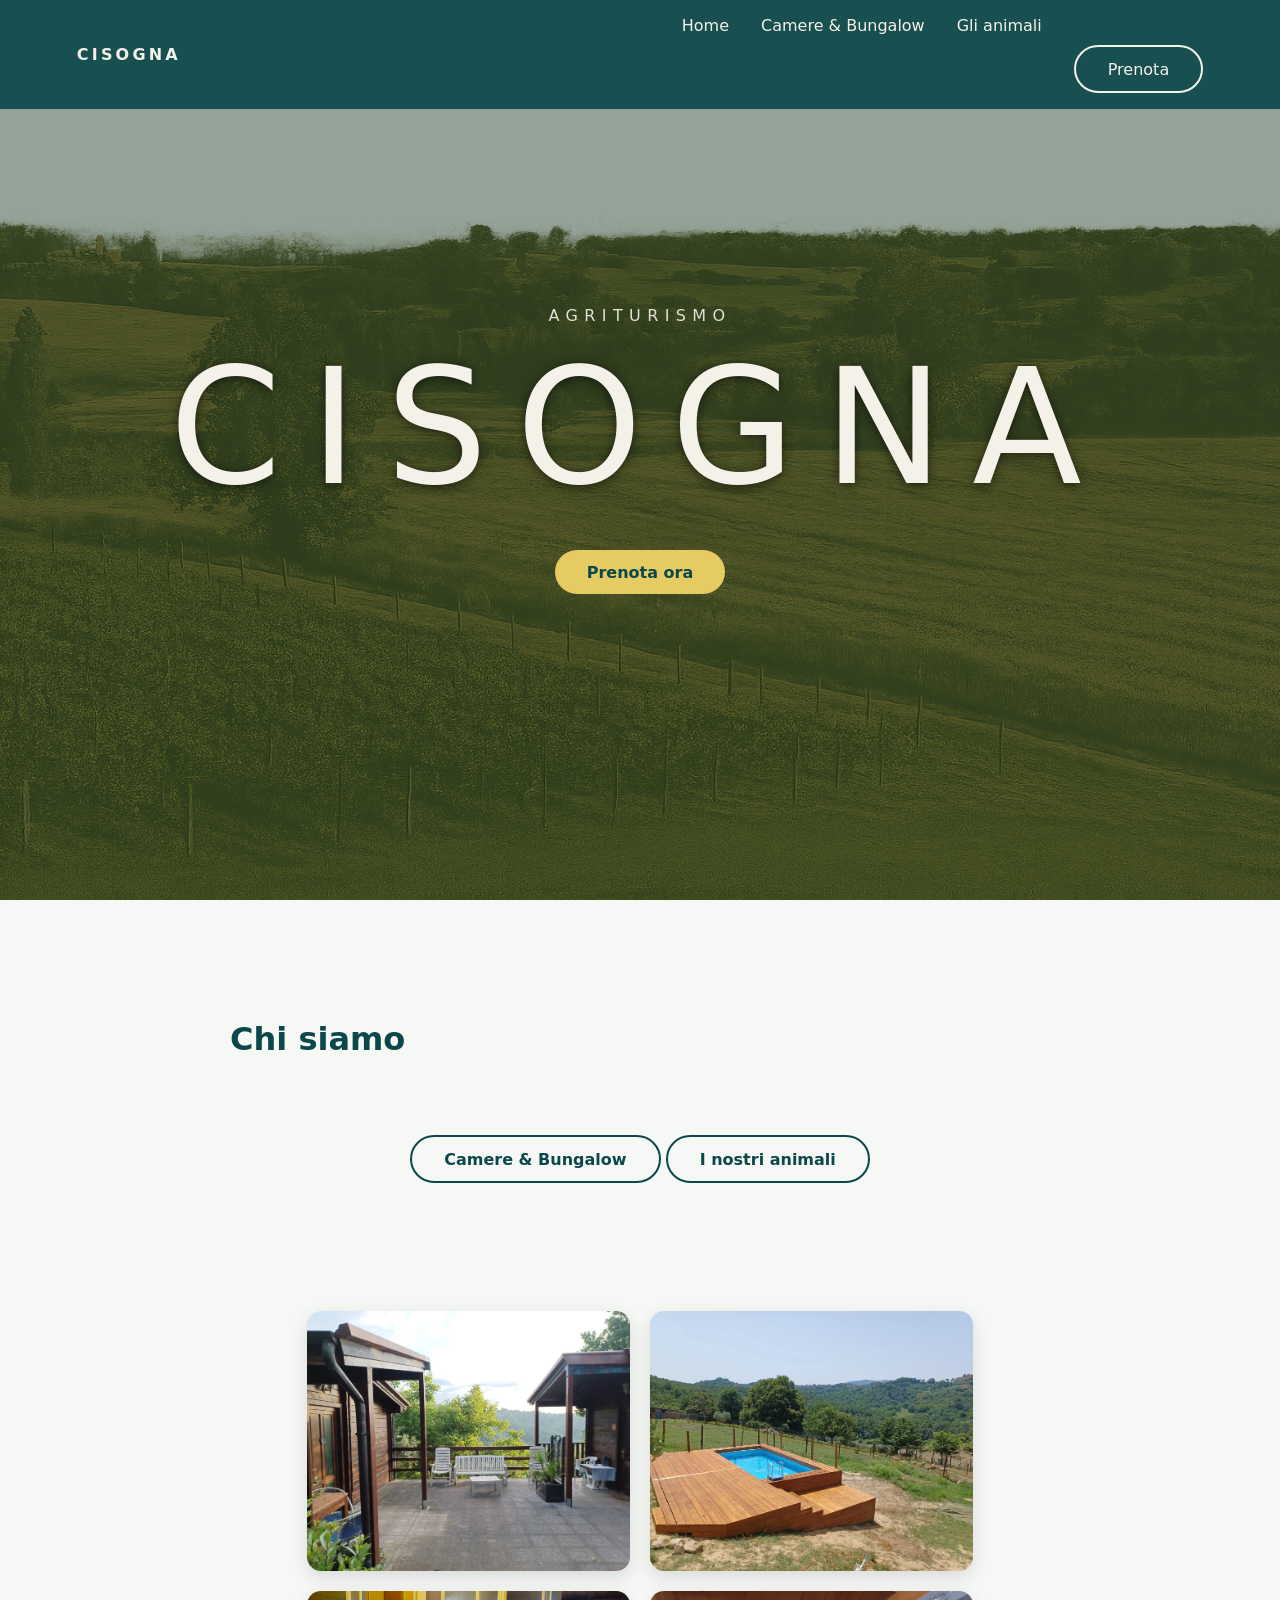
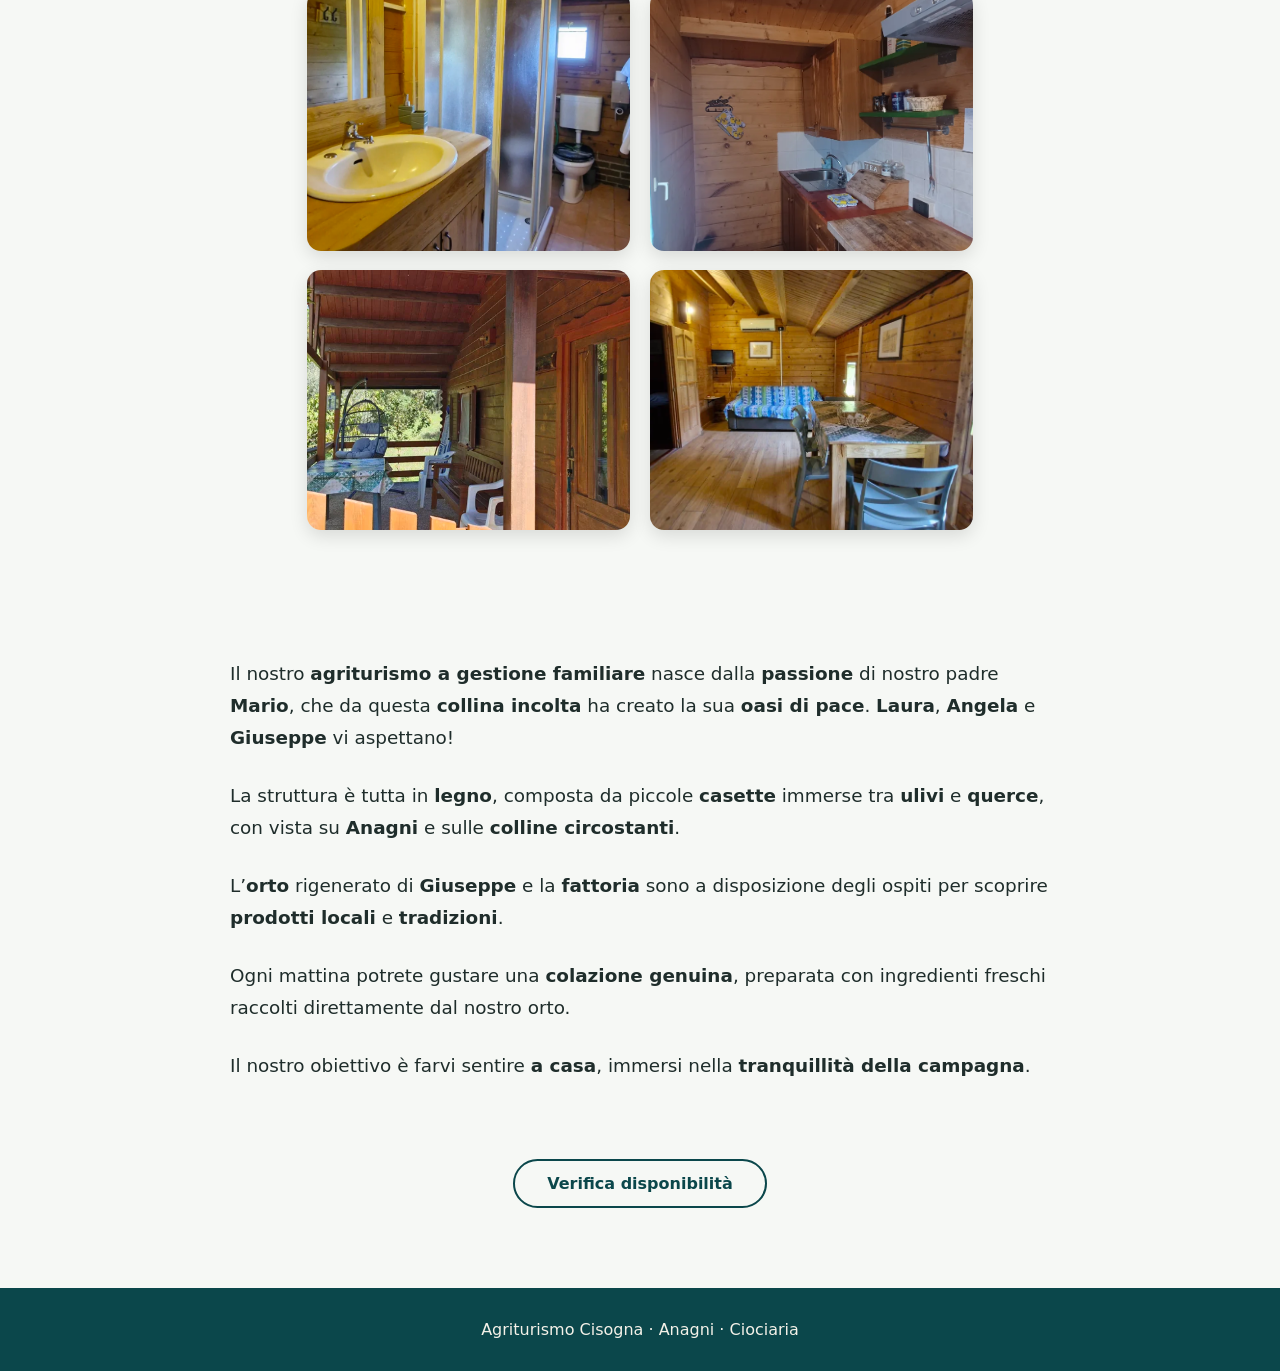
==== index.html @ da0d3170 "add new section camere" ====
<!DOCTYPE html>
<html lang="it">

<head>
  <meta charset="UTF-8" />
  <meta name="viewport" content="width=device-width, initial-scale=1" />
  <title>Agriturismo Cisogna</title>

  <link rel="stylesheet" href="./css/main.css" />
</head>

<body>
  <!--MENU-->
  <header class="site-header">
    <div class="nav-brand">CISOGNA</div>

    <button class="hamburger" aria-label="Menu">
      <span></span>
      <span></span>
      <span></span>
    </button>

    <nav class="nav-menu">
      <a href="index.html">Home</a>
      <a href="camere.html">Camere & Bungalow</a>
      <a href="animali.html">Gli animali</a>
      <a
        href="https://direct-book.com/properties/agriturismocisognadirect"
        target="_blank"
        class="cta cta-outline"
      >
        Prenota
      </a>
    </nav>
  </header>

  <!-- HERO con IMMAGINE -->
  <section class="hero">
    <div class="brand">
      <span class="subtitle">Agriturismo</span>
      <h1>CISOGNA</h1>

      <!-- CTA prenotazioni -->
      <a href="https://direct-book.com/properties/agriturismocisognadirect" target="_blank" class="cta">
        Prenota ora
      </a>
    </div>
  </section>

  <!-- CONTENUTO -->
  <main class="content">
    <section class="text-block">
      <h2>Chi siamo</h2>

      <div class="cta-block">
        <a href="camere.html" class="cta cta-outline">
          Camere & Bungalow
        </a>
        <a href="animali.html" class="cta cta-outline">
          I nostri animali
        </a>
      </div>


      <section class="gallery">
        <div class="gallery-grid">
          <img src="assets\images\struttura.webp" alt="Agriturismo Cisogna - Struttura">
          <img src="assets\images\piscina.webp" alt="Agriturismo Cisogna - Piscina">
          <img src="assets\images\bagno.webp" alt="Agriturismo Cisogna - Bagno">
          <img src="assets\images\cucina.webp" alt="Agriturismo Cisogna - Cucina">
          <img src="assets\images\bungalow_1.webp" alt="Agriturismo Cisogna - Camere">
          <img src="assets\images\bungalow_2.webp" alt="Agriturismo Cisogna - Camere">
        </div>
      </section>


      <p>
        Il nostro <strong>agriturismo a gestione familiare</strong> nasce dalla
        <strong>passione</strong> di nostro padre <strong>Mario</strong>, che da questa
        <strong>collina incolta</strong> ha creato la sua <strong>oasi di pace</strong>.
        <strong>Laura</strong>, <strong>Angela</strong> e <strong>Giuseppe</strong> vi aspettano!
      </p>

      <p>
        La struttura è tutta in <strong>legno</strong>, composta da piccole
        <strong>casette</strong> immerse tra <strong>ulivi</strong> e <strong>querce</strong>,
        con vista su <strong>Anagni</strong> e sulle <strong>colline circostanti</strong>.
      </p>

      <p>
        L’<strong>orto</strong> rigenerato di <strong>Giuseppe</strong> e la
        <strong>fattoria</strong> sono a disposizione degli ospiti per scoprire
        <strong>prodotti locali</strong> e <strong>tradizioni</strong>.
      </p>

      <p>
        Ogni mattina potrete gustare una <strong>colazione genuina</strong>,
        preparata con ingredienti freschi raccolti direttamente dal nostro orto.
      </p>

      <p>
        Il nostro obiettivo è farvi sentire <strong>a casa</strong>, immersi nella
        <strong>tranquillità della campagna</strong>.
      </p>

      <!-- CTA secondaria -->
      <div class="cta-block">
        <a href="https://direct-book.com/properties/agriturismocisognadirect" target="_blank" class="cta cta-outline">
          Verifica disponibilità
        </a>
      </div>
    </section>
  </main>

  <footer class="footer">
    <p>Agriturismo Cisogna · Anagni · Ciociaria</p>
  </footer>

  
<script>
  const hamburger = document.querySelector('.hamburger');
  const navMenu = document.querySelector('.nav-menu');

  hamburger.addEventListener('click', () => {
    navMenu.classList.toggle('open');
  });
</script>


</body>

</html>
---- css/main.css ----
/* RESET */
* {
  margin: 0;
  padding: 0;
  box-sizing: border-box;
}

html, body {
  font-family: system-ui, -apple-system, "Segoe UI", sans-serif;
  color: #1f2d2b;
}


.gallery {
  margin: 4rem 0;
}

/* Menu */
.site-header {
  position: fixed;
  top: 0;
  width: 100%;
  padding: 1rem 6vw;
  background: rgba(11, 71, 75, 0.9);
  display: flex;
  justify-content: space-between;
  align-items: center;
  z-index: 1000;
}

.site-header .cta {
  position: relative;
  z-index: 1;
  border-color: #f4f1e8;
  color: #f4f1e8;
}

.site-header .cta-outline:hover {
  background: #f4f1e8;
  color: #0b474b;
}

.nav-brand {
  color: #f4f1e8;
  font-weight: 600;
  letter-spacing: 0.2em;
}

.nav-menu {
  display: flex;
  gap: 2rem;
}

.nav-menu a {
  color: #f4f1e8;
  text-decoration: none;
  font-weight: 500;
}

.hamburger {
  display: none;
  flex-direction: column;
  gap: 5px;
  background: none;
  border: none;
  cursor: pointer;
}

.hamburger span {
  width: 26px;
  height: 3px;
  background: #f4f1e8;
}

@media (max-width: 768px) {
  .hamburger {
    display: flex;
  }

  .nav-menu {
    position: absolute;
    top: 100%;
    right: 0;
    background: #0b474b;
    flex-direction: column;
    width: 100%;
    display: none;
    padding: 1.5rem;
  }

  .nav-menu.open {
    display: flex;
  }
}

/* =========================
   HERO = UNICO BACKGROUND
   ========================= */
.hero {
  height: 100vh;
  width: 100%;

  background-image:
    linear-gradient(
      rgba(20, 50, 30, 0.45),
      rgba(20, 50, 30, 0.45)
    ),
    url("../assets/images/bg.png");

  background-size: cover;
  background-position: center;
  background-repeat: no-repeat;

  display: flex;
  align-items: center;
  justify-content: center;
}

/* BRAND */
.brand {
  text-align: center;
  color: #f4f1e8;
}

.brand .subtitle {
  font-size: 1rem;
  letter-spacing: 0.4em;
  text-transform: uppercase;
  opacity: 0.9;
}

/* =========================
   CONTENUTO (NO BG IMAGE)
   ========================= */
.content {
  background-color: #f6f8f5;
  padding: 120px 6vw 5rem; /
}

/* TESTI */
.text-block {
  max-width: 820px;
  margin: auto;
}

.text-block h2 {
  font-size: 2rem;
  margin-bottom: 2rem;
  color: #0b474b;
}

.text-block p {
  margin-bottom: 1.3rem;
  line-height: 1.65;
}

/* FOOTER */
.footer {
  padding: 2rem;
  text-align: center;
  background: #0b474b;
  color: #f4f1e8;
}

/* HERO HEADER */
.brand h1 {
  margin-top: 0.6rem;
  font-size: clamp(4.5rem, 14vw, 10rem); /* ⬅️ un filo più grande */
  letter-spacing: 0.18em;
  font-weight: 500;
  text-shadow: 0 2px 12px rgba(0,0,0,0.6);
}

/* CTA */
.cta {
  display: inline-block;
  margin-top: 1.8rem;
  padding: 0.8rem 2rem;
  border-radius: 30px;
  background: #e6cb62;
  color: #0b474b;
  text-decoration: none;
  font-weight: 600;
  font-size: 1rem;
  transition: transform 0.3s ease, background 0.3s ease;
}

.cta:hover {
  background: #d7bd55;
  transform: translateY(-2px);
}

/* CTA secondaria */
.cta-outline {
  background: transparent;
  border: 2px solid #0b474b;
  color: #0b474b;
}

.cta-outline:hover {
  background: #0b474b;
  color: #f4f1e8;
}

/* TESTI */
.text-block p {
  font-size: 1.15rem;        /* ⬅️ corpo più grande */
  margin-bottom: 1.6rem;
  line-height: 1.75;
}

/* CTA block sotto testo */
.cta-block {
  margin-top: 3rem;
  text-align: center;
}

/* =========================
   GALLERY
   ========================= */

.gallery {
  padding: 4rem 6vw;
  background-color: #f6f8f5;
}

.gallery-grid {
  max-width: 1200px;
  margin: auto;

  display: grid;
  grid-template-columns: repeat(auto-fit, minmax(240px, 1fr));
  gap: 1.2rem;
}

.gallery-grid img {
  width: 100%;
  height: 260px;
  object-fit: cover;

  border-radius: 14px;
  box-shadow: 0 6px 18px rgba(0,0,0,0.12);
  transition: transform 0.4s ease, box-shadow 0.4s ease;
}

.gallery-grid img:hover {
  transform: scale(1.03);
  box-shadow: 0 10px 26px rgba(0,0,0,0.18);
}
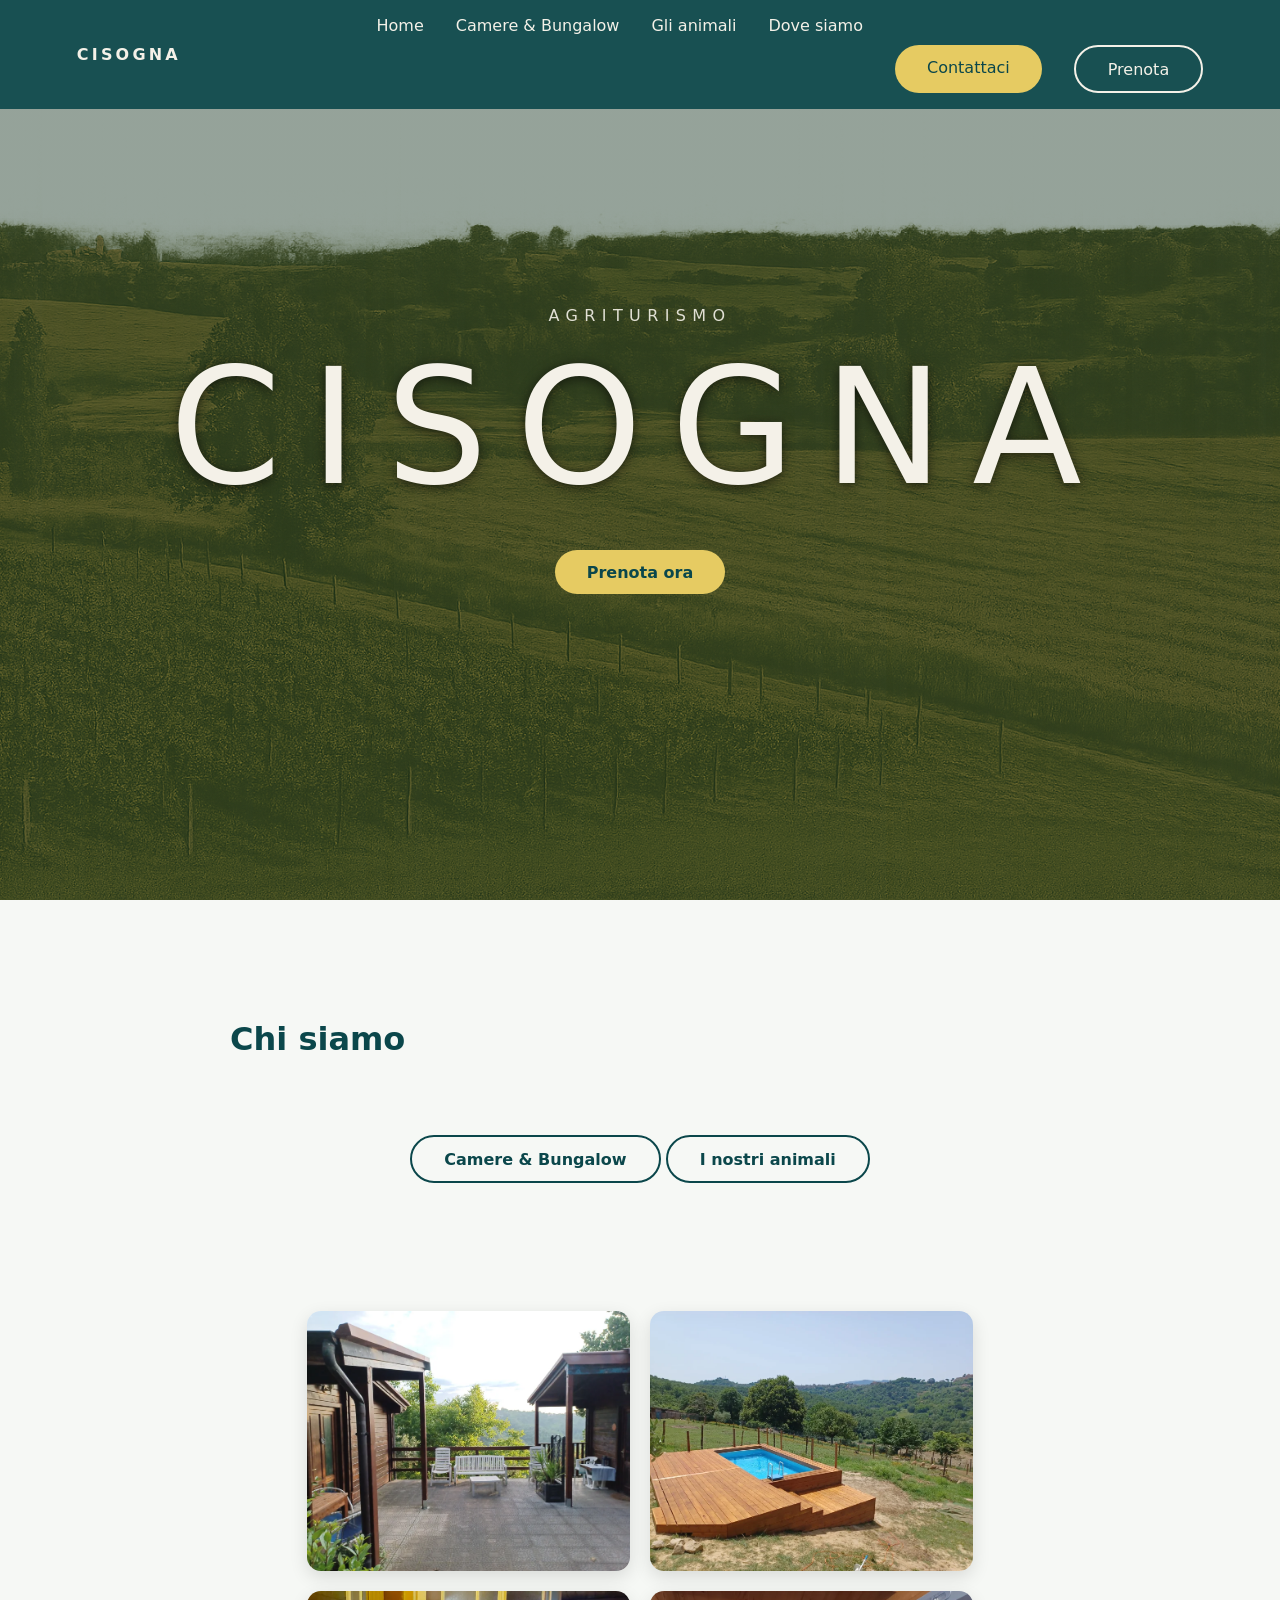
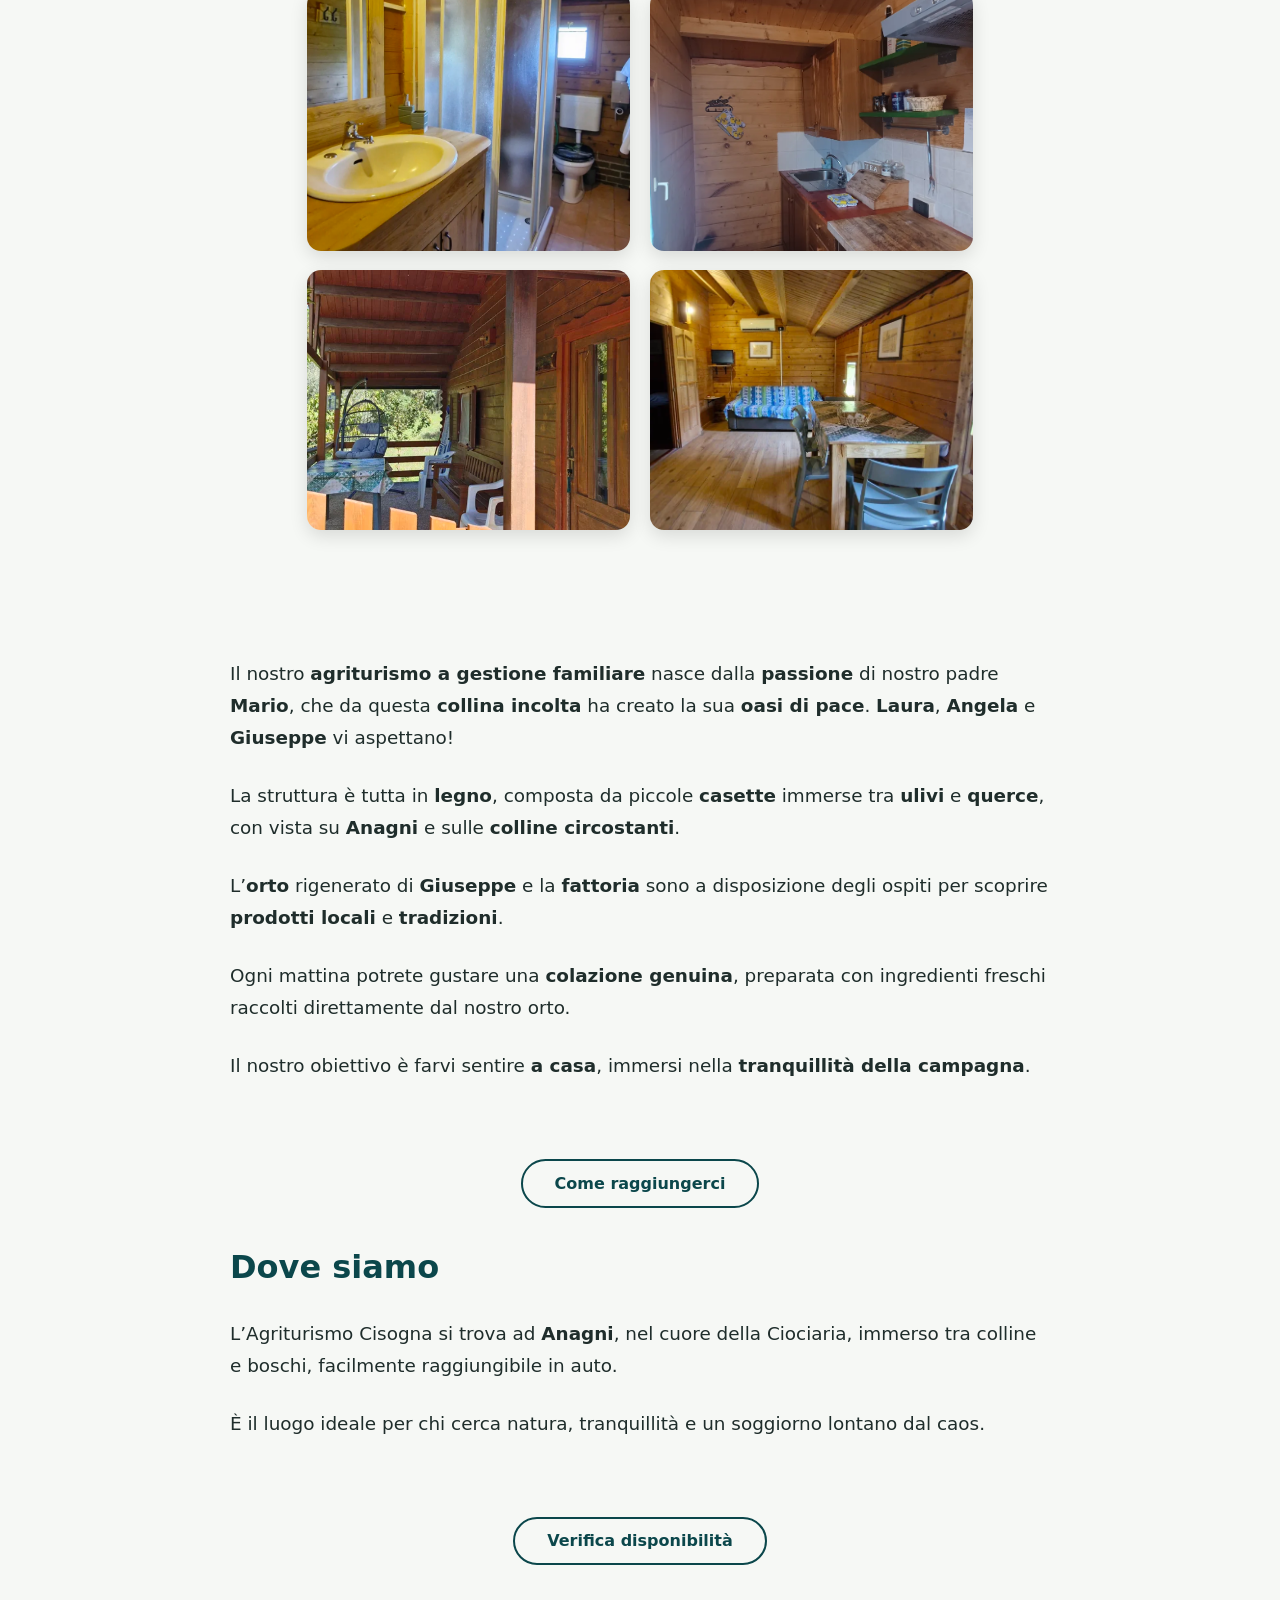
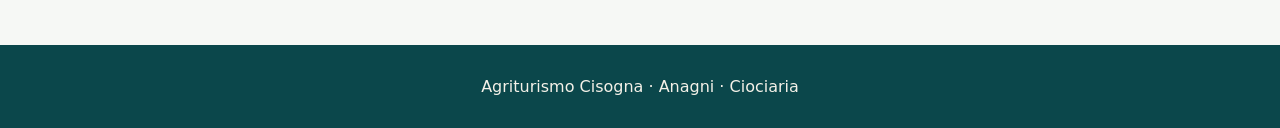
==== commit 3bf25ab2: "add new pages" ====
--- a/index.html
+++ b/index.html
@@ -24,11 +24,9 @@
       <a href="index.html">Home</a>
       <a href="camere.html">Camere & Bungalow</a>
       <a href="animali.html">Gli animali</a>
-      <a
-        href="https://direct-book.com/properties/agriturismocisognadirect"
-        target="_blank"
-        class="cta cta-outline"
-      >
+      <a href="dove-siamo.html">Dove siamo</a>
+      <a href="contatti.html" class="cta color-blue">Contattaci</a>
+      <a href="https://direct-book.com/properties/agriturismocisognadirect" target="_blank" class="cta cta-outline">
         Prenota
       </a>
     </nav>
@@ -103,28 +101,56 @@
         <strong>tranquillità della campagna</strong>.
       </p>
 
-      <!-- CTA secondaria -->
+      <div class="cta-block">
+          <a href="dove-siamo.html" class="cta cta-outline">Come raggiungerci</a>
+      </div>
+
+    </section>
+
+    <section class="text-block margin-40">
+
+      <div class="highlight-content">
+        <h2>Dove siamo</h2>
+
+        <p>
+          L’Agriturismo Cisogna si trova ad <strong>Anagni</strong>, nel cuore della
+          Ciociaria, immerso tra colline e boschi, facilmente raggiungibile in auto.
+        </p>
+
+        <p>
+          È il luogo ideale per chi cerca natura, tranquillità e un soggiorno
+          lontano dal caos.
+        </p>
+
+      </div>
+
+            <!-- CTA secondaria -->
       <div class="cta-block">
         <a href="https://direct-book.com/properties/agriturismocisognadirect" target="_blank" class="cta cta-outline">
           Verifica disponibilità
         </a>
       </div>
+
     </section>
+
   </main>
+
+
+
 
   <footer class="footer">
     <p>Agriturismo Cisogna · Anagni · Ciociaria</p>
   </footer>
 
-  
-<script>
-  const hamburger = document.querySelector('.hamburger');
-  const navMenu = document.querySelector('.nav-menu');
 
-  hamburger.addEventListener('click', () => {
-    navMenu.classList.toggle('open');
-  });
-</script>
+  <script>
+    const hamburger = document.querySelector('.hamburger');
+    const navMenu = document.querySelector('.nav-menu');
+
+    hamburger.addEventListener('click', () => {
+      navMenu.classList.toggle('open');
+    });
+  </script>
 
 
 </body>
--- a/css/main.css
+++ b/css/main.css
@@ -10,6 +10,13 @@
   color: #1f2d2b;
 }
 
+.margin-40 {
+  margin-top:40px !important;
+}
+
+.color-blue {  
+    color: #0b474b !important;
+}
 
 .gallery {
   margin: 4rem 0;
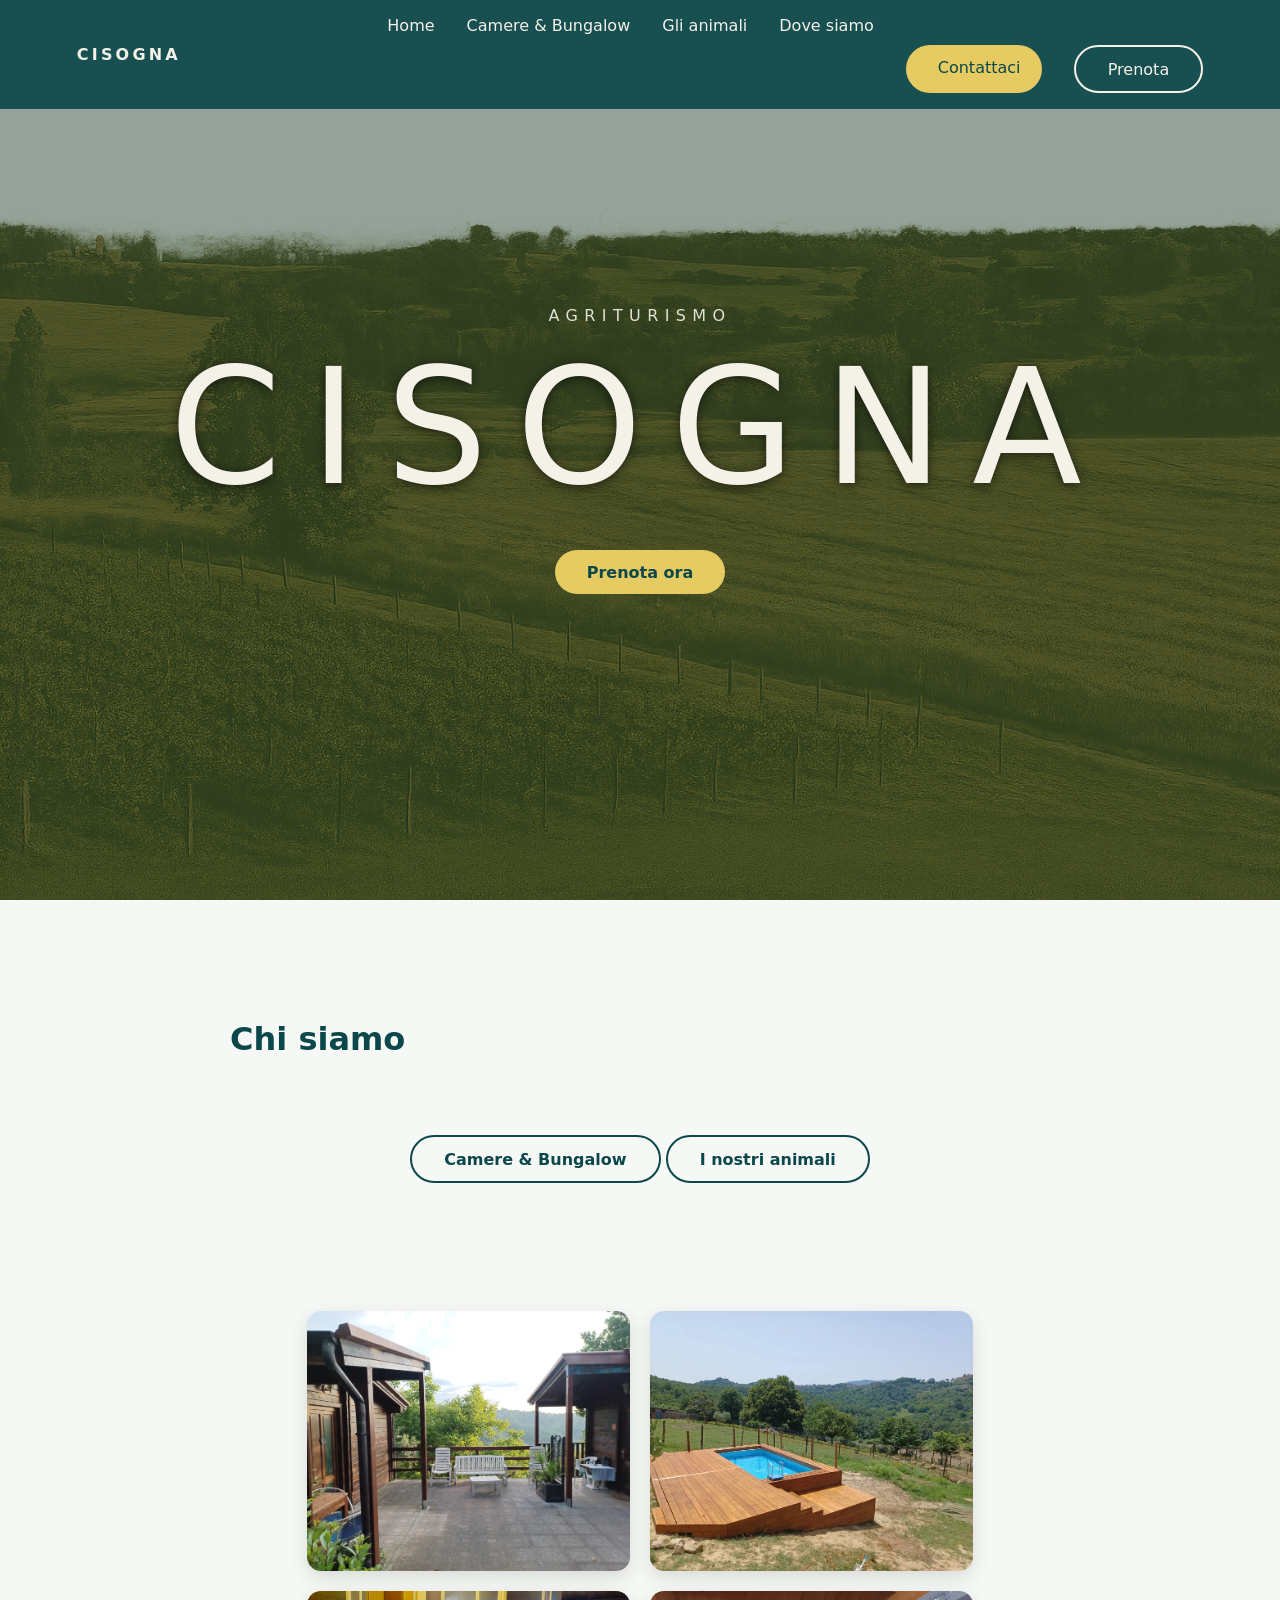
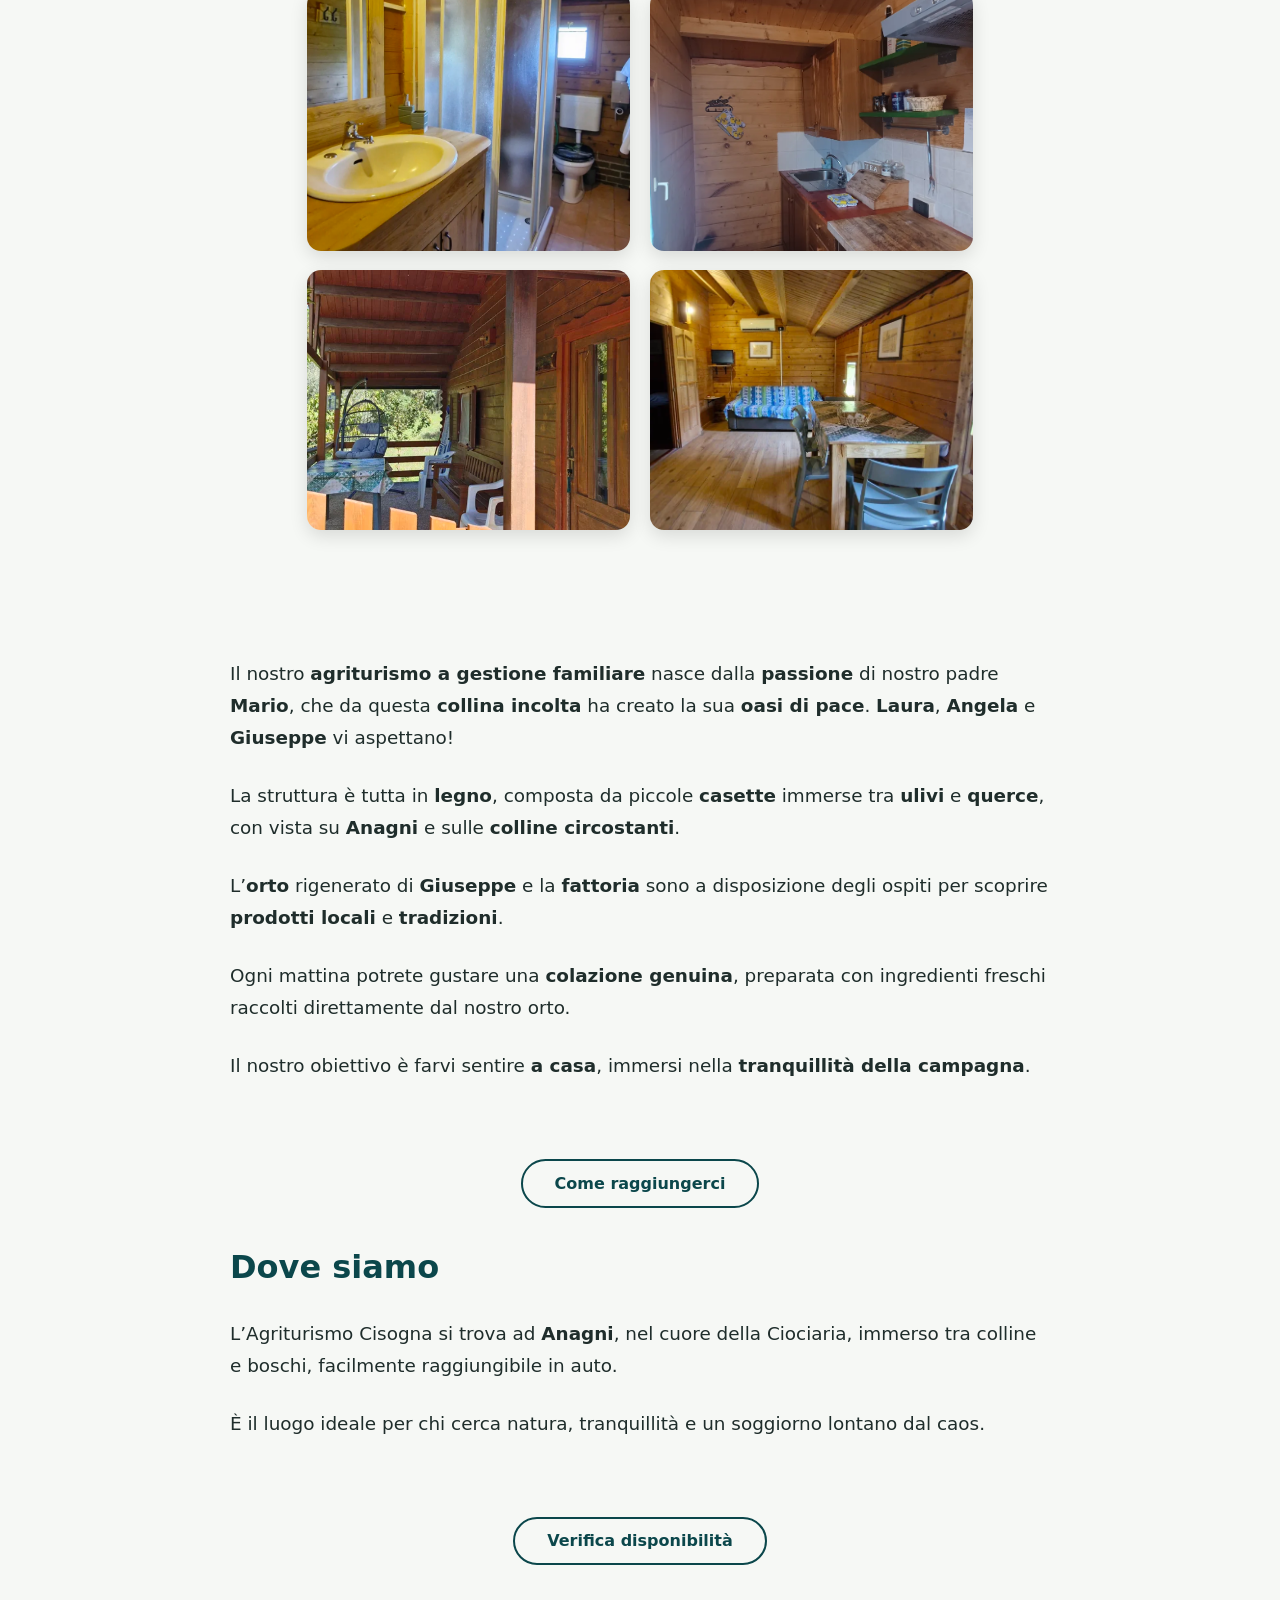
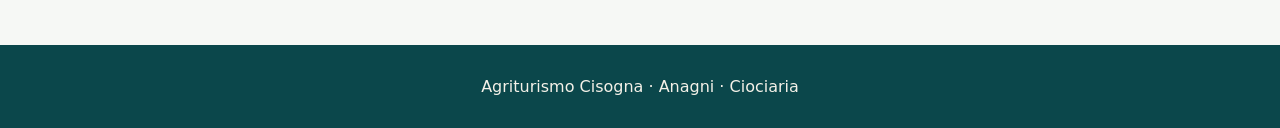
==== commit 8319c9bd: "fix cta mobile" ====
--- a/index.html
+++ b/index.html
@@ -25,7 +25,7 @@
       <a href="camere.html">Camere & Bungalow</a>
       <a href="animali.html">Gli animali</a>
       <a href="dove-siamo.html">Dove siamo</a>
-      <a href="contatti.html" class="cta color-blue">Contattaci</a>
+      <a href="contatti.html" class="cta max-width-cta color-blue">Contattaci</a>
       <a href="https://direct-book.com/properties/agriturismocisognadirect" target="_blank" class="cta cta-outline">
         Prenota
       </a>
--- a/css/main.css
+++ b/css/main.css
@@ -16,6 +16,10 @@
 
 .color-blue {  
     color: #0b474b !important;
+}
+
+.max-width-cta {
+  max-width: 136px;
 }
 
 .gallery {
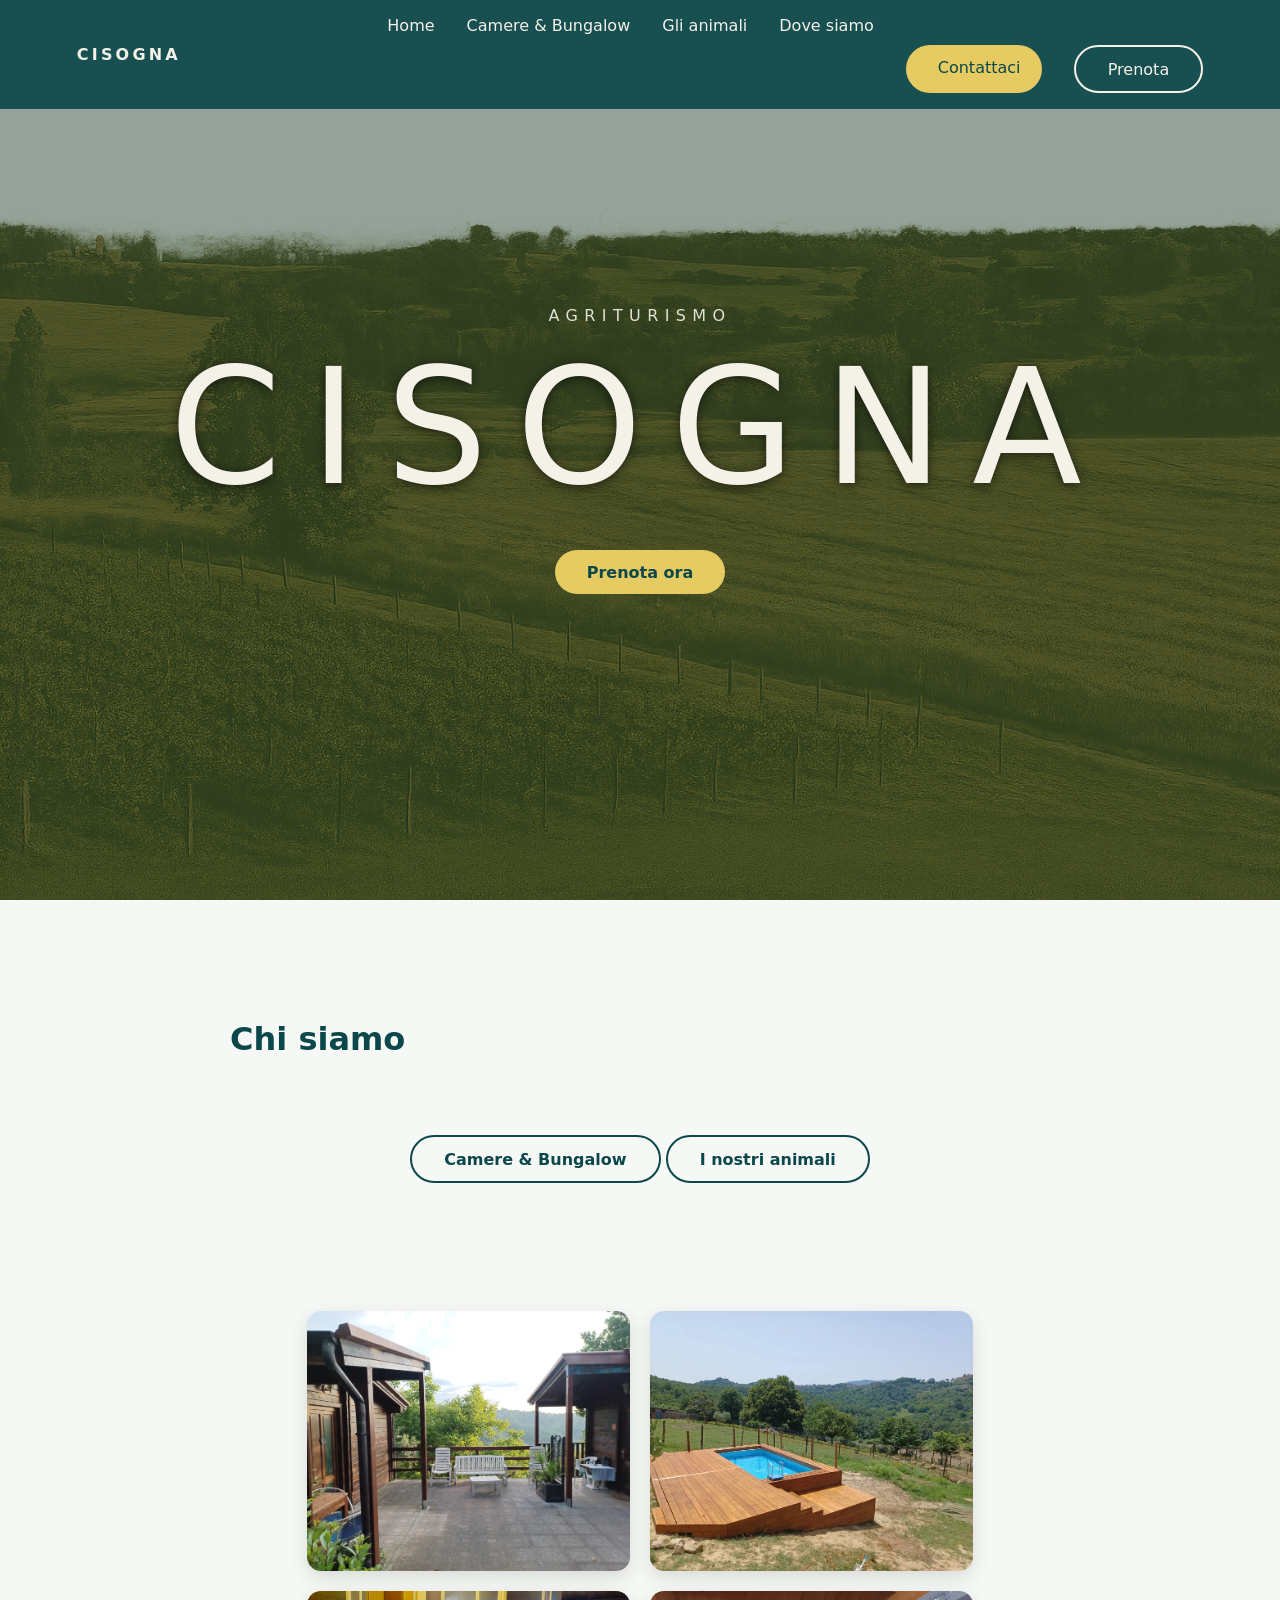
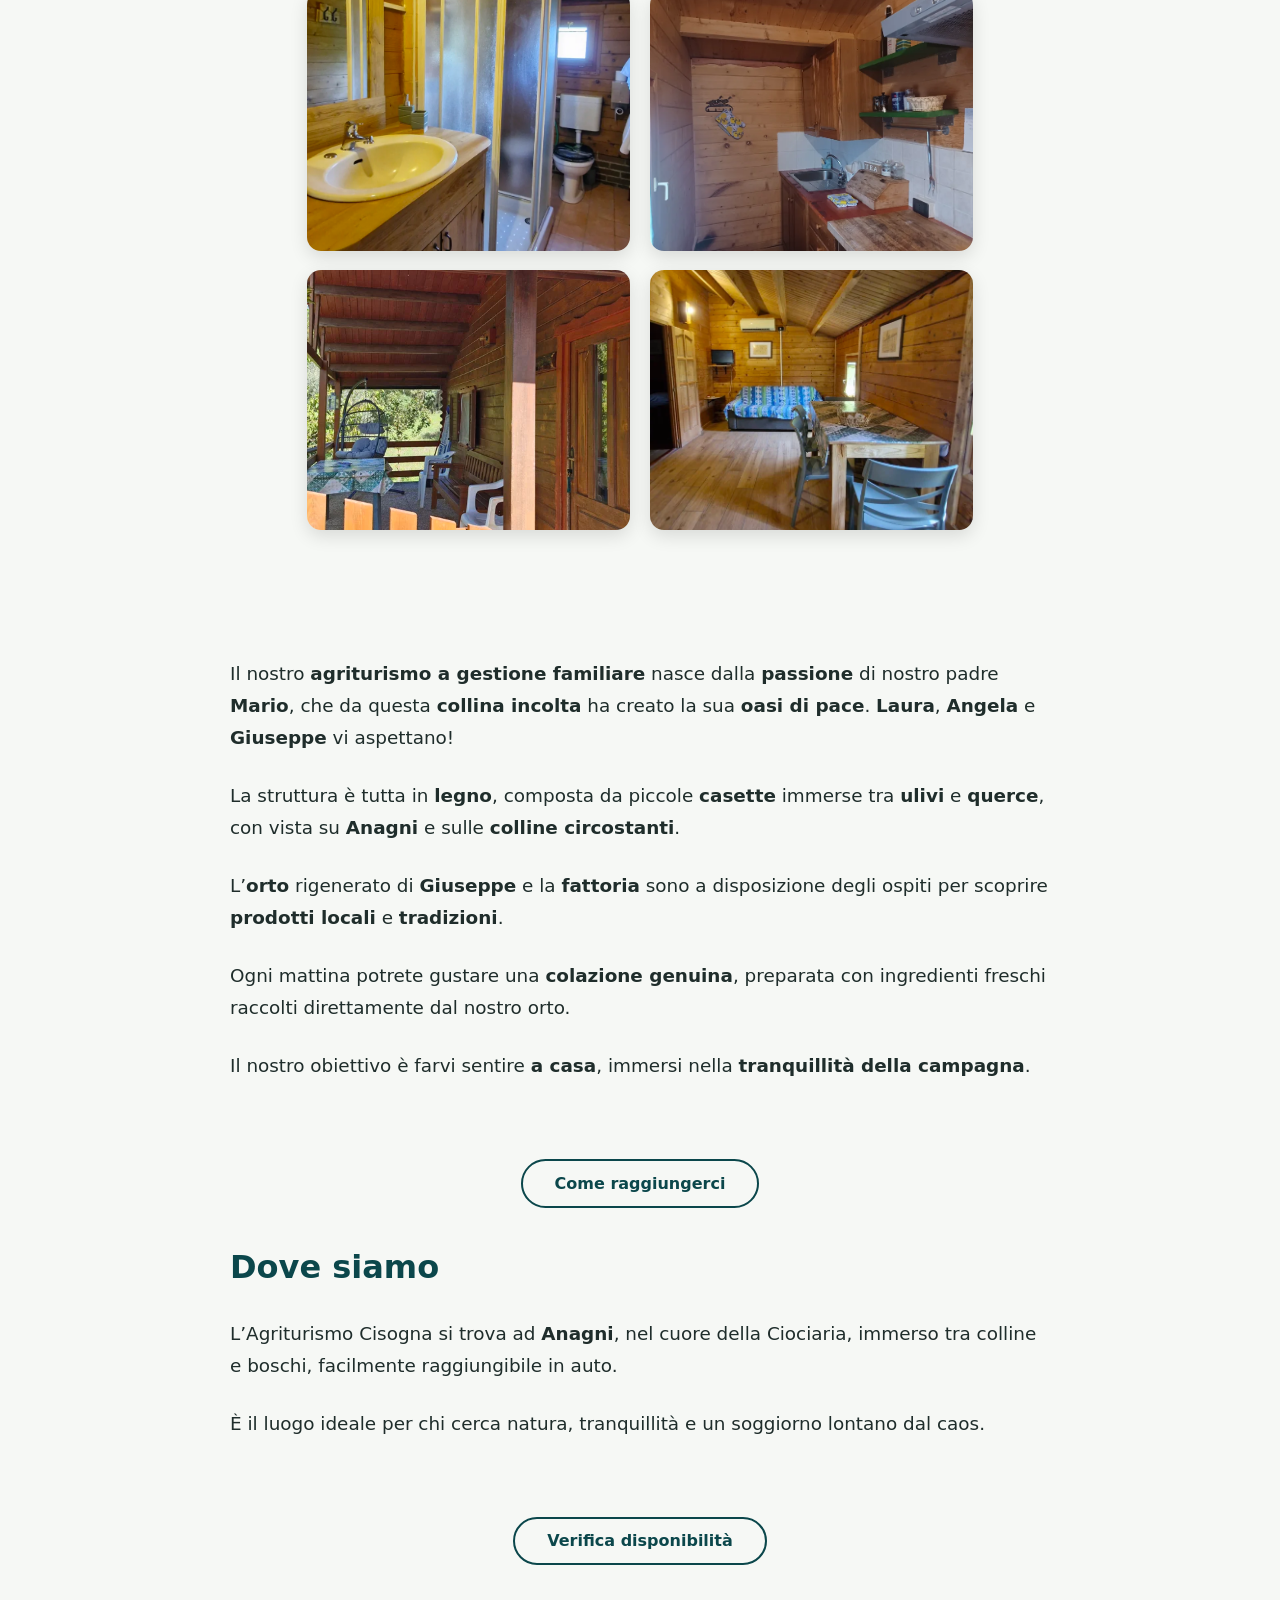
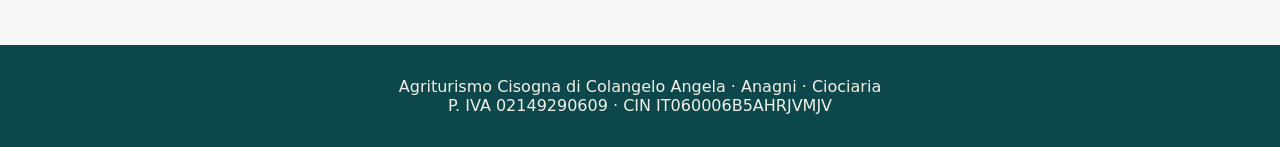
==== commit b06398c9: "update footer" ====
--- a/index.html
+++ b/index.html
@@ -135,13 +135,12 @@
 
   </main>
 
-
-
-
   <footer class="footer">
-    <p>Agriturismo Cisogna · Anagni · Ciociaria</p>
+    <p>
+      Agriturismo Cisogna di Colangelo Angela · Anagni · Ciociaria<br>
+      P. IVA 02149290609 · CIN IT060006B5AHRJVMJV
+    </p>
   </footer>
-
 
   <script>
     const hamburger = document.querySelector('.hamburger');
@@ -152,7 +151,6 @@
     });
   </script>
 
-
 </body>
 
 </html>
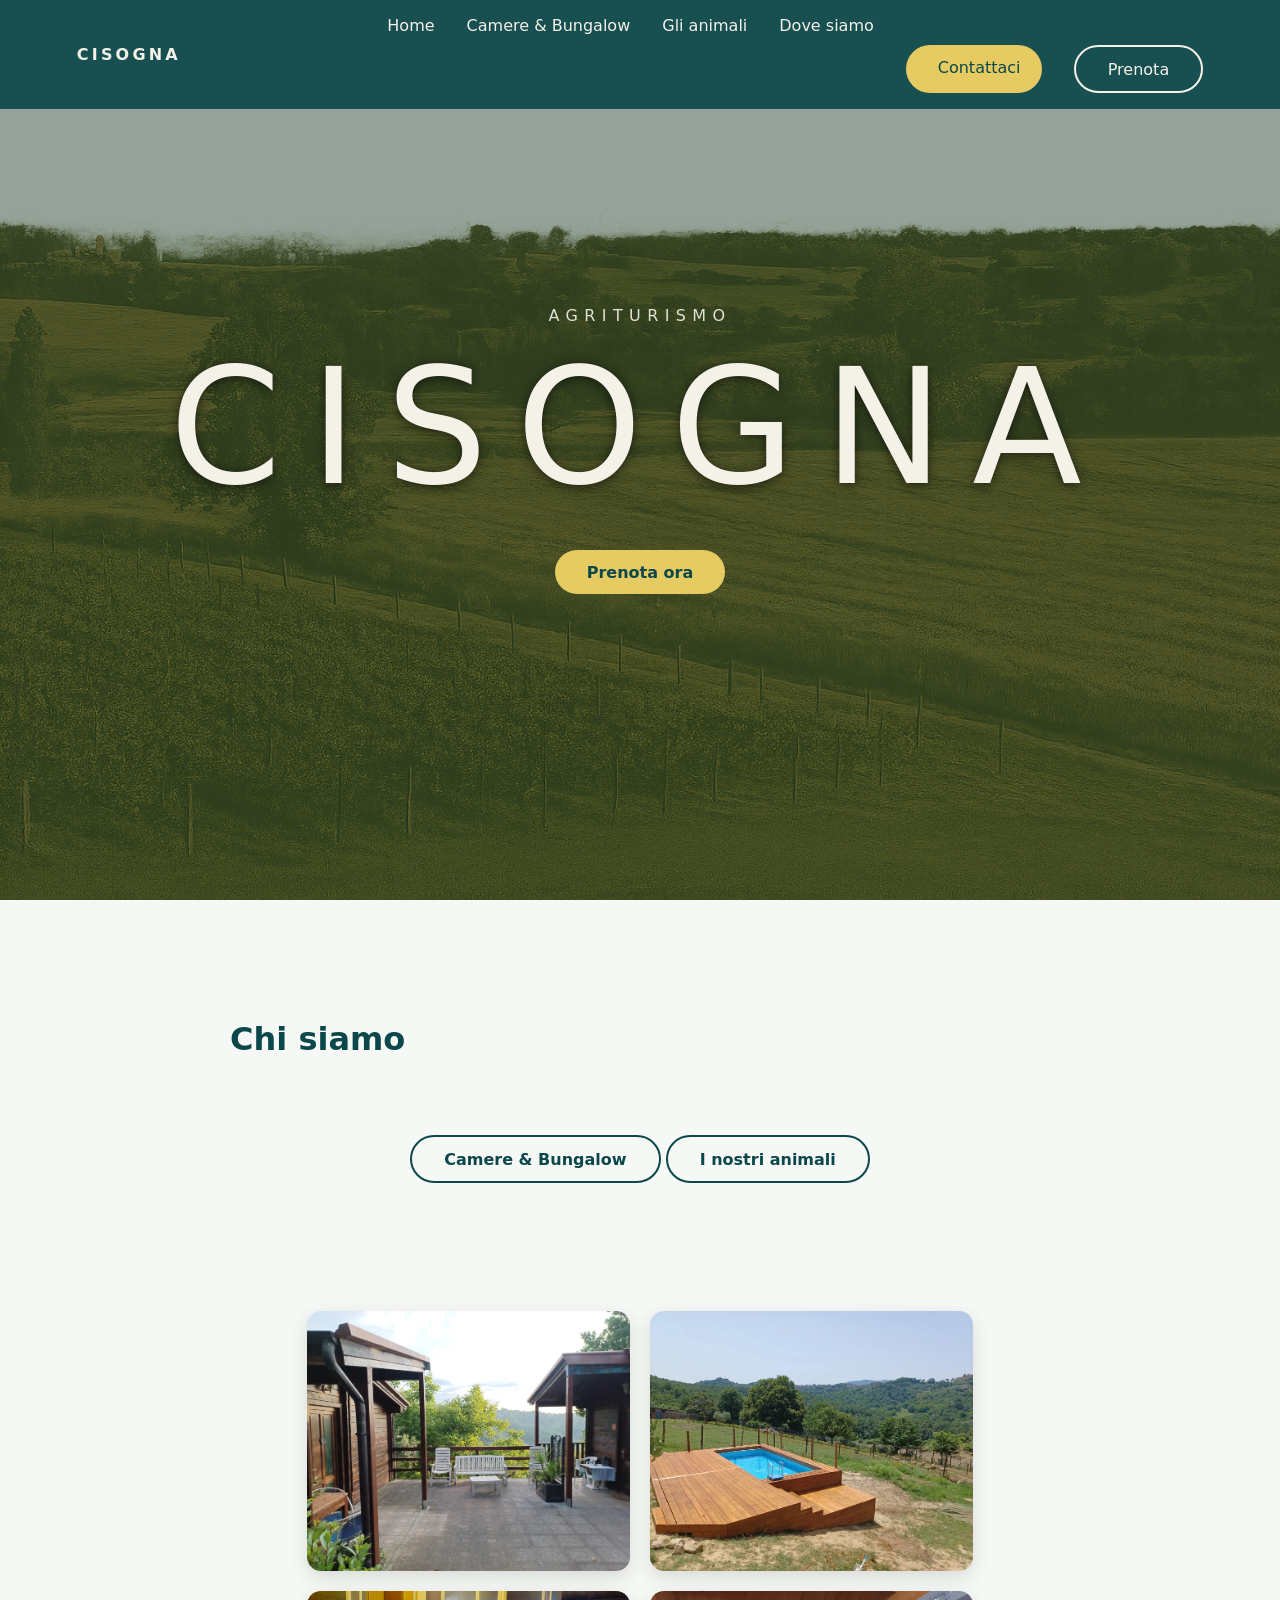
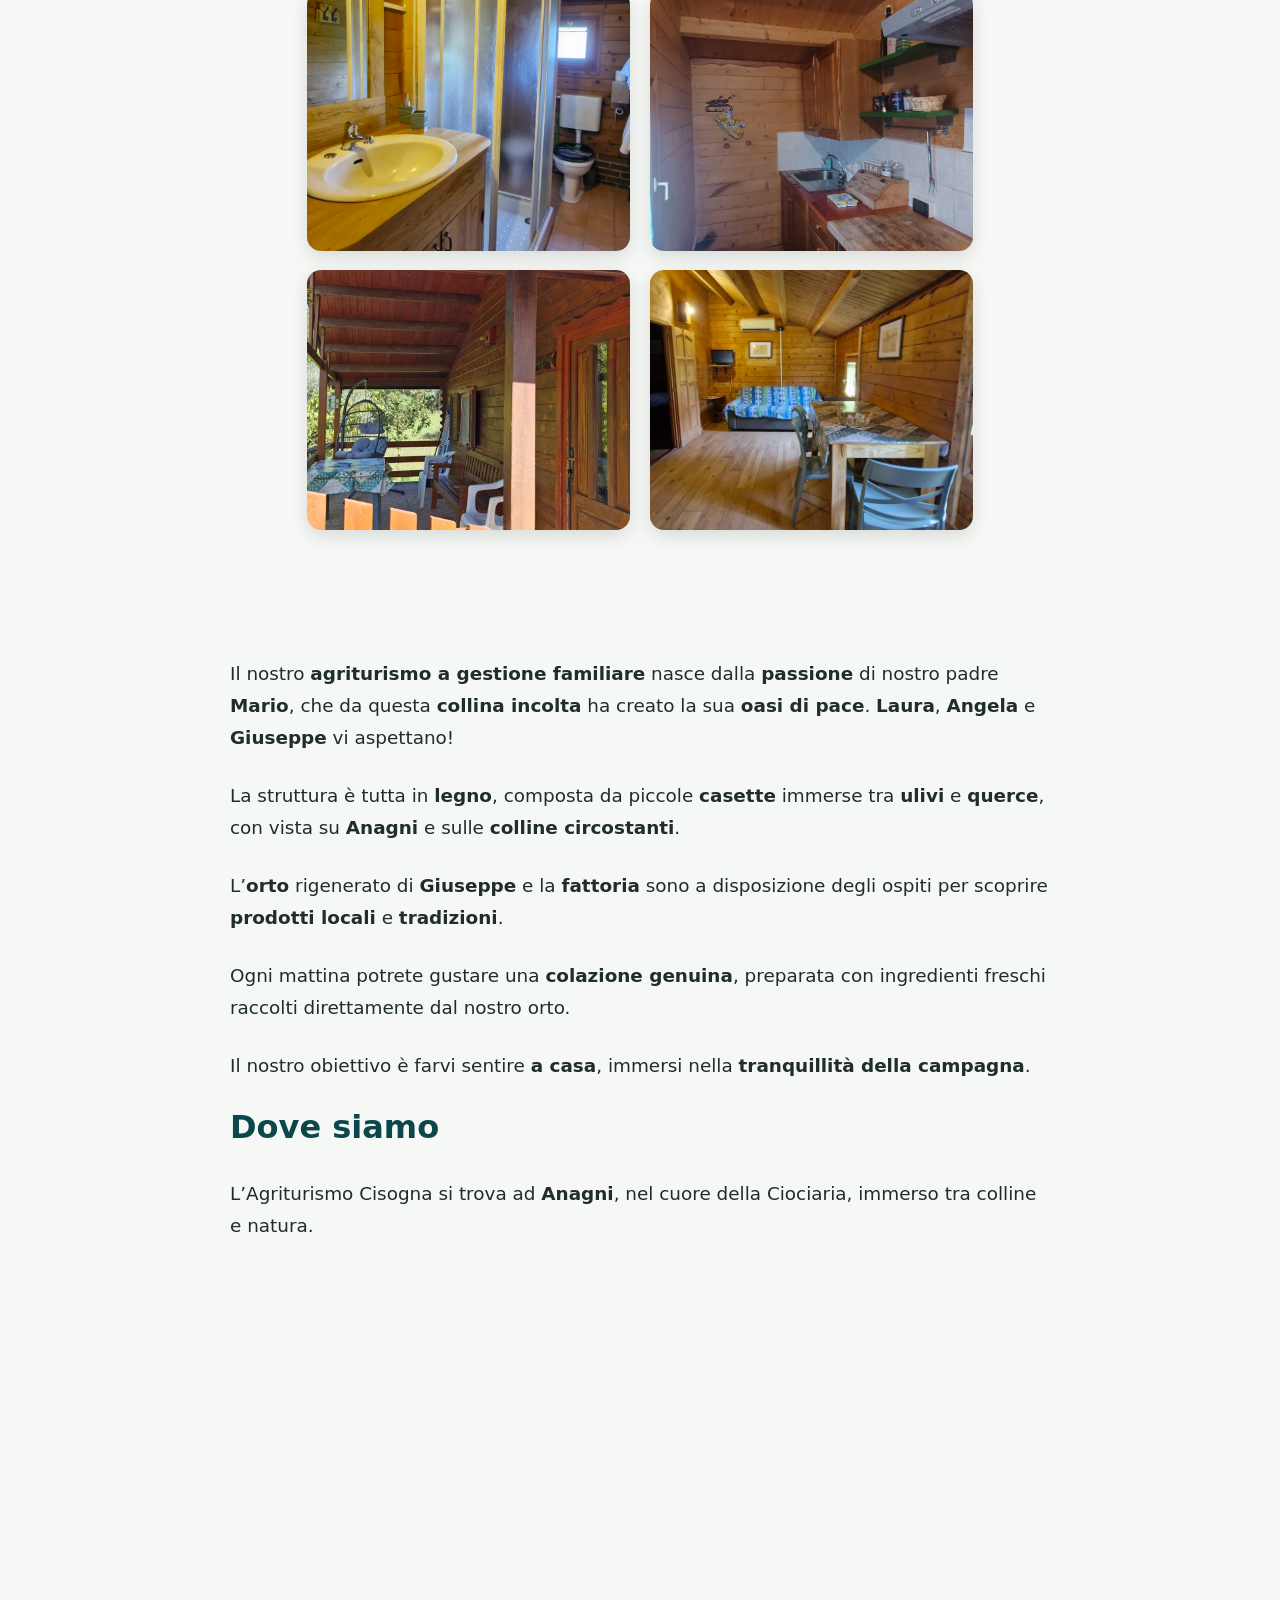
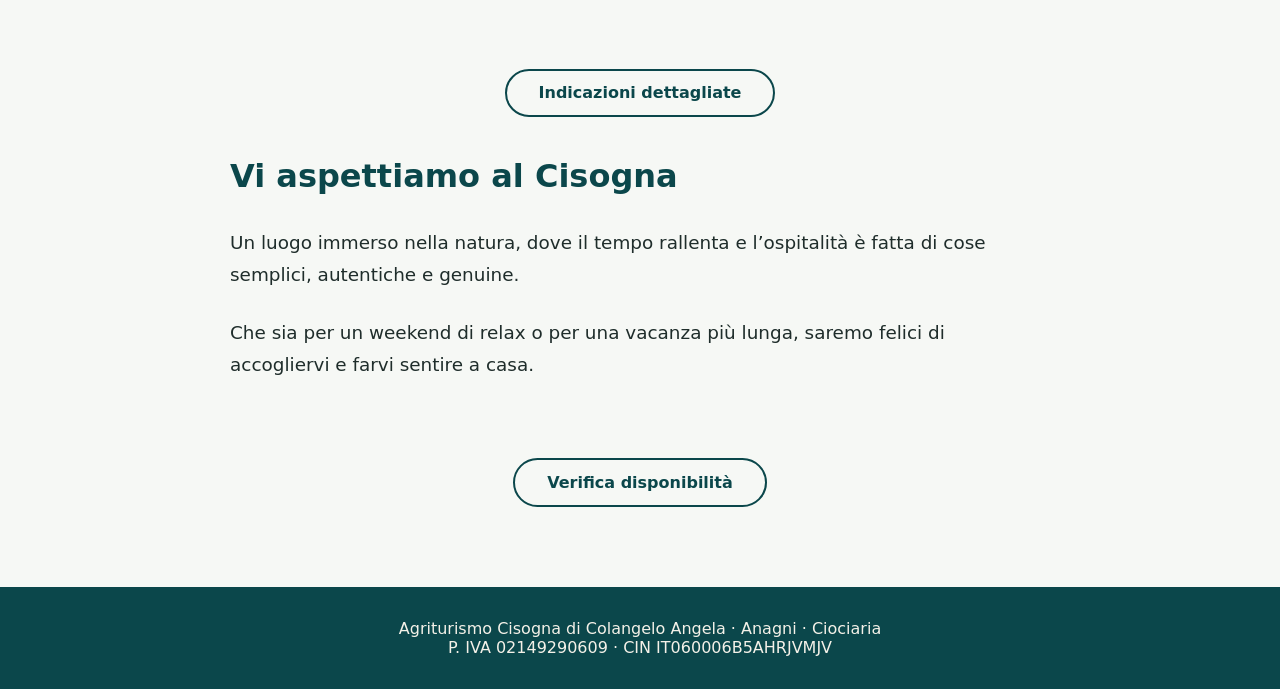
==== commit 0c34e8b2: "update sections home page" ====
--- a/index.html
+++ b/index.html
@@ -101,37 +101,50 @@
         <strong>tranquillità della campagna</strong>.
       </p>
 
-      <div class="cta-block">
-          <a href="dove-siamo.html" class="cta cta-outline">Come raggiungerci</a>
+    </section>
+
+    <section class="text-block">
+      <h2>Dove siamo</h2>
+
+      <p>
+        L’Agriturismo Cisogna si trova ad <strong>Anagni</strong>, nel cuore della
+        Ciociaria, immerso tra colline e natura.
+      </p>
+
+      <div class="map">
+        <iframe src="https://www.google.com/maps?q=Strada+Comunale+San+Filippo+Via+Cisogna+03012+Anagni+FR&output=embed"
+          loading="lazy" referrerpolicy="no-referrer-when-downgrade">
+        </iframe>
       </div>
 
+      <div class="cta-block">
+        <a href="dove-siamo.html" class="cta cta-outline">
+          Indicazioni dettagliate
+        </a>
+      </div>
     </section>
 
-    <section class="text-block margin-40">
+  <section class="text-block margin-40">
+    <h2>Vi aspettiamo al Cisogna</h2>
 
-      <div class="highlight-content">
-        <h2>Dove siamo</h2>
+    <p>
+      Un luogo immerso nella natura, dove il tempo rallenta e
+      l’ospitalità è fatta di cose semplici, autentiche e genuine.
+    </p>
 
-        <p>
-          L’Agriturismo Cisogna si trova ad <strong>Anagni</strong>, nel cuore della
-          Ciociaria, immerso tra colline e boschi, facilmente raggiungibile in auto.
-        </p>
+    <p>
+      Che sia per un weekend di relax o per una vacanza più lunga,
+      saremo felici di accogliervi e farvi sentire a casa.
+    </p>
 
-        <p>
-          È il luogo ideale per chi cerca natura, tranquillità e un soggiorno
-          lontano dal caos.
-        </p>
-
-      </div>
-
-            <!-- CTA secondaria -->
-      <div class="cta-block">
-        <a href="https://direct-book.com/properties/agriturismocisognadirect" target="_blank" class="cta cta-outline">
-          Verifica disponibilità
-        </a>
-      </div>
-
-    </section>
+    <div class="cta-block">
+      <a href="https://direct-book.com/properties/agriturismocisognadirect"
+        target="_blank"
+        class="cta cta-outline">
+        Verifica disponibilità
+      </a>
+    </div>
+  </section>
 
   </main>
 
--- a/css/main.css
+++ b/css/main.css
@@ -24,6 +24,17 @@
 
 .gallery {
   margin: 4rem 0;
+}
+
+.map {
+  margin-top: 20px;
+}
+
+.map iframe {
+  width: 100%;
+  height: 320px;   /* home page compatta */
+  border: 0;
+  border-radius: 8px;
 }
 
 /* Menu */
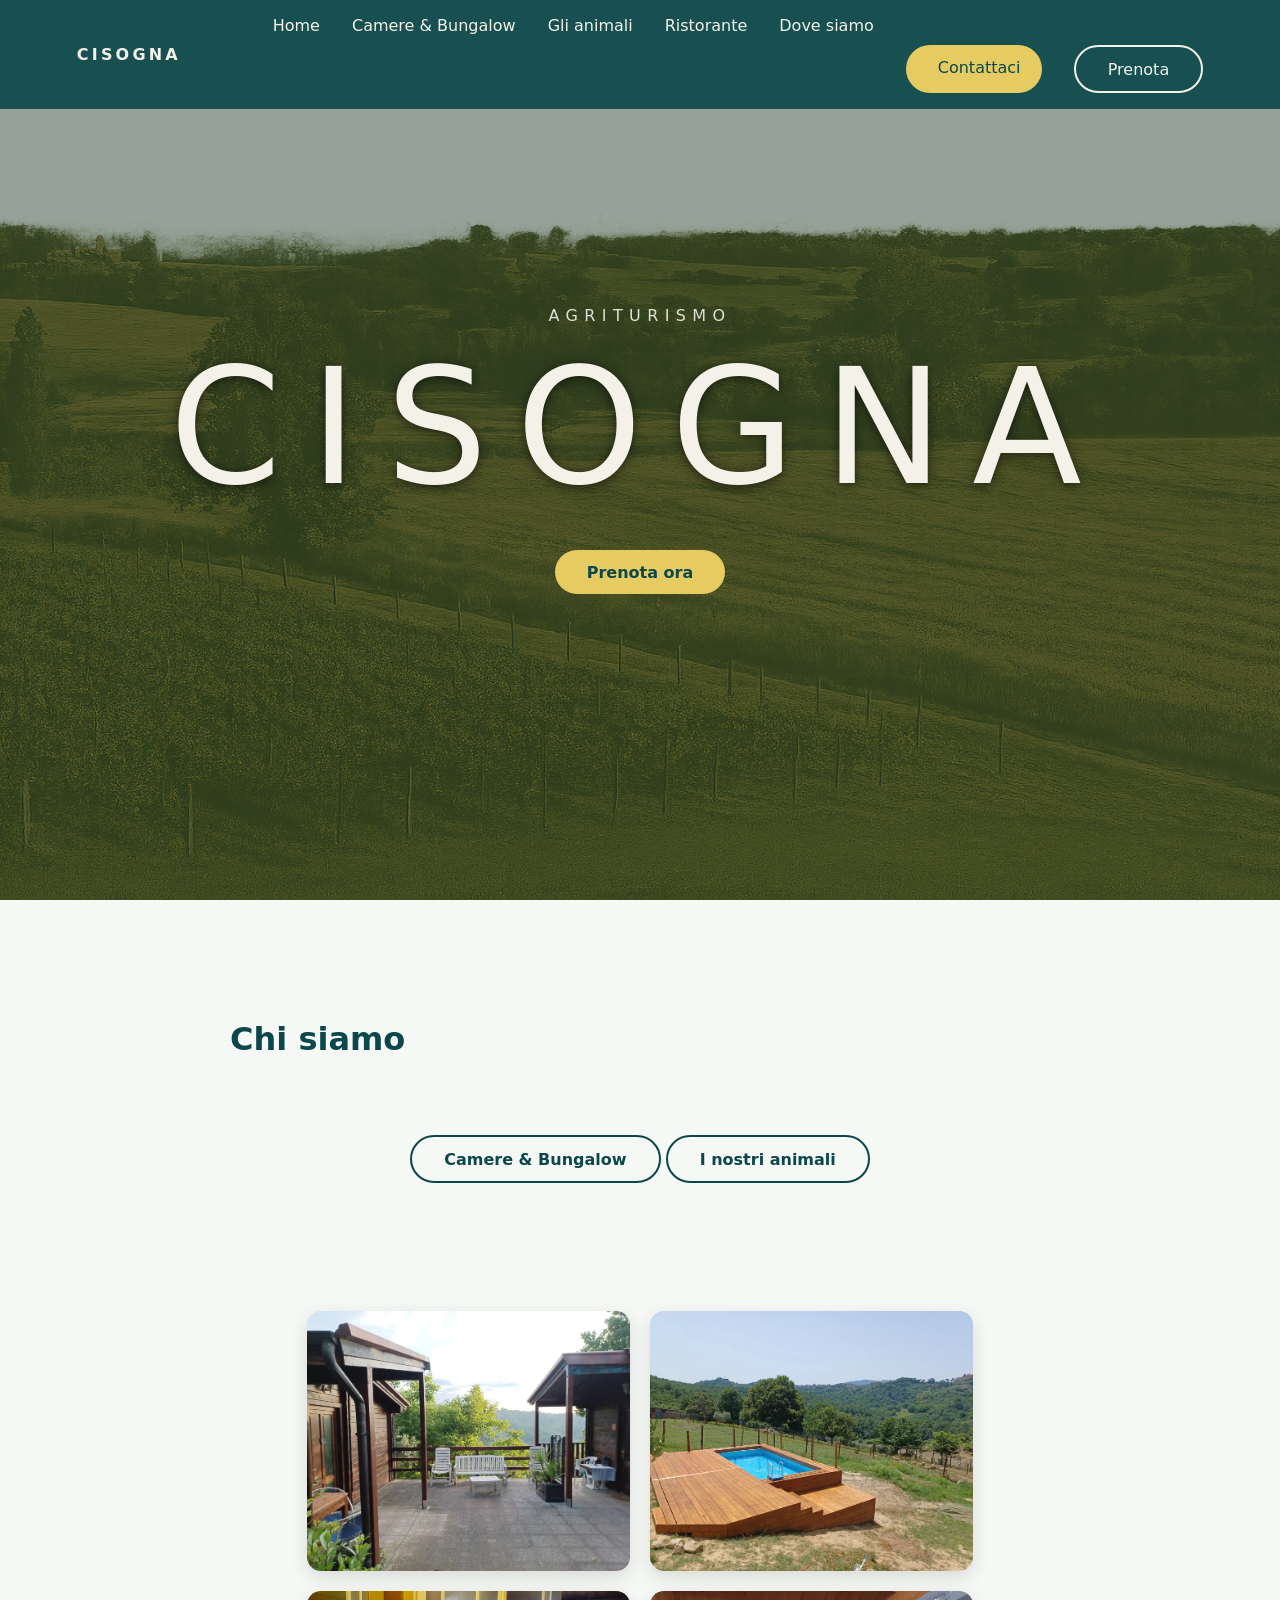
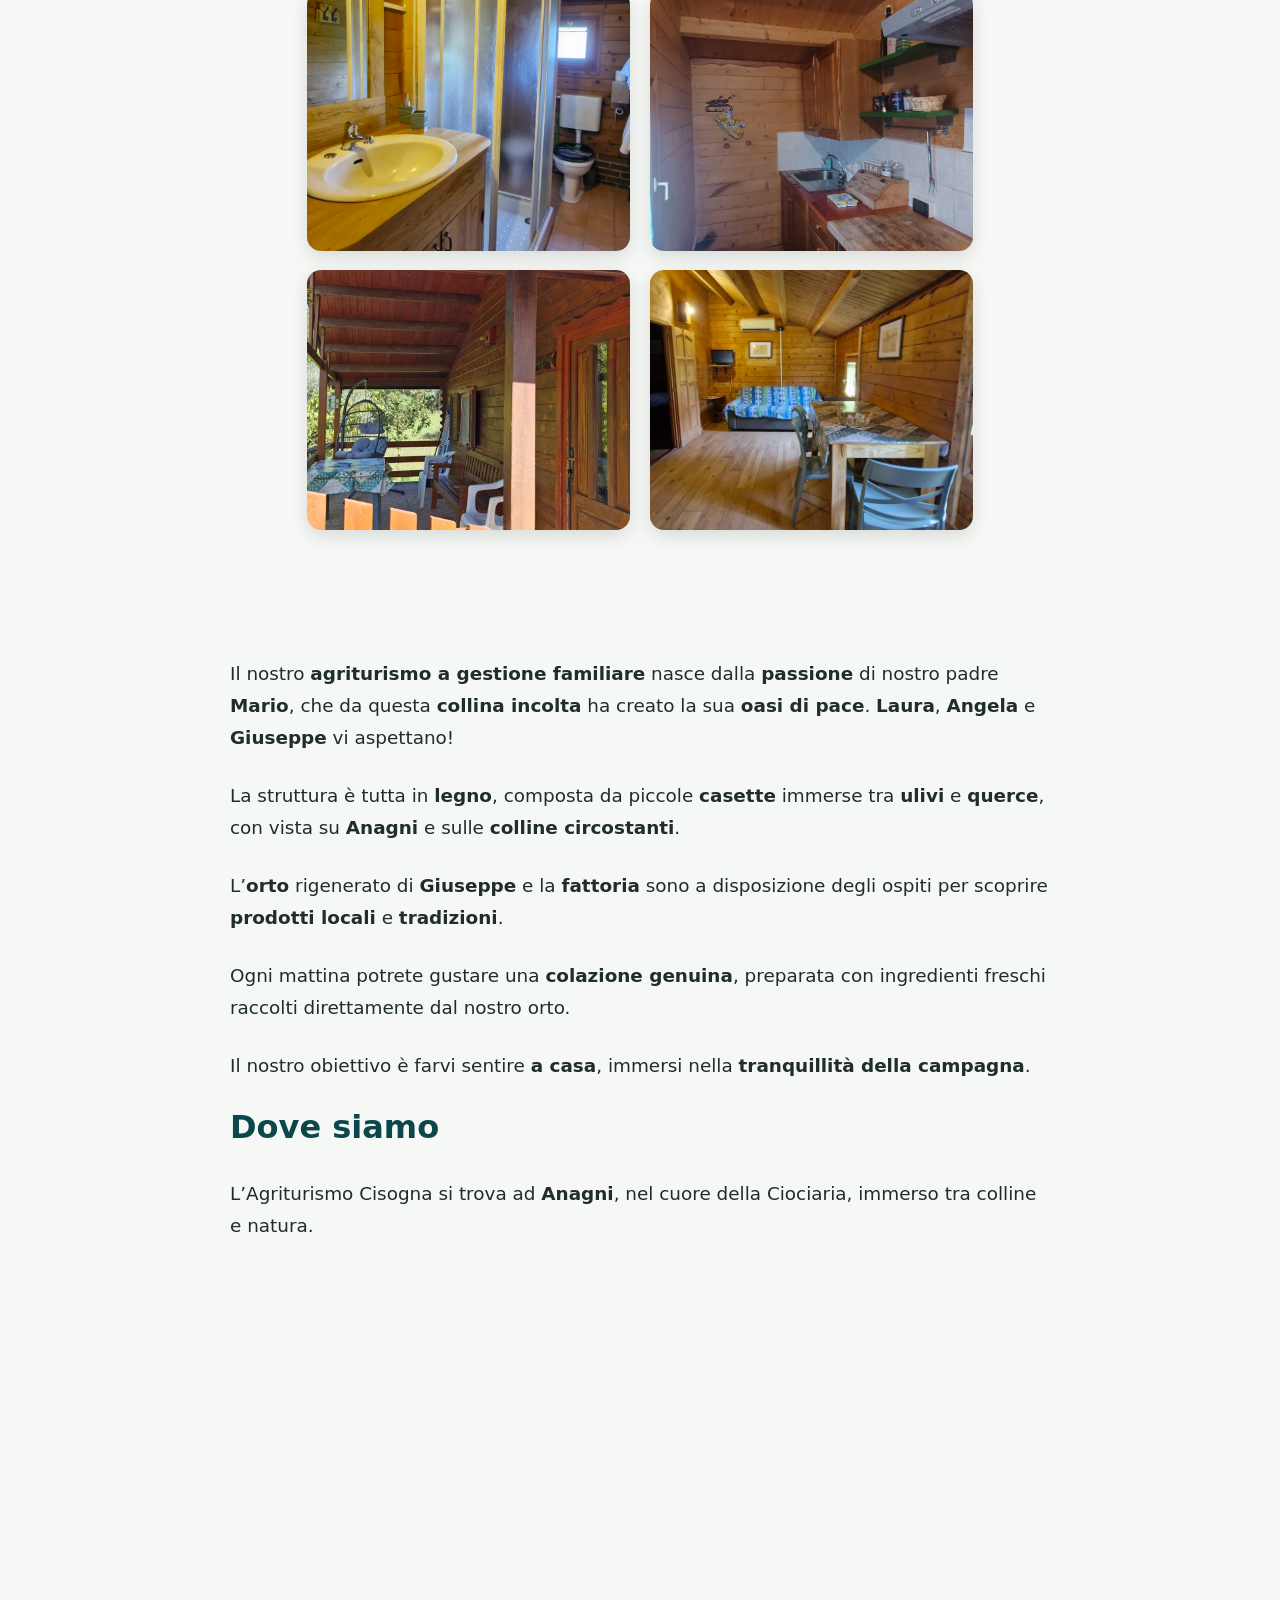
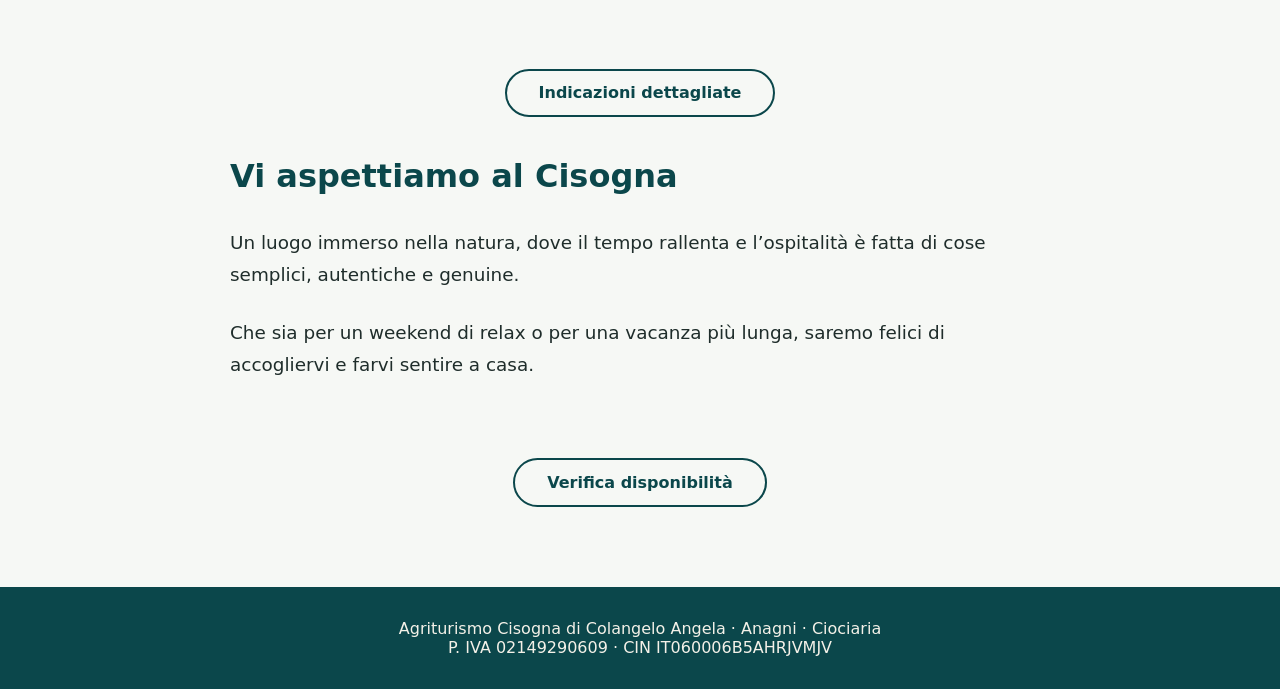
==== commit 70235c0a: "add ristorante page" ====
--- a/index.html
+++ b/index.html
@@ -24,11 +24,11 @@
       <a href="index.html">Home</a>
       <a href="camere.html">Camere & Bungalow</a>
       <a href="animali.html">Gli animali</a>
+      <a href="ristorante.html">Ristorante</a>
       <a href="dove-siamo.html">Dove siamo</a>
       <a href="contatti.html" class="cta max-width-cta color-blue">Contattaci</a>
-      <a href="https://direct-book.com/properties/agriturismocisognadirect" target="_blank" class="cta cta-outline">
-        Prenota
-      </a>
+      <a href="https://direct-book.com/properties/agriturismocisognadirect" target="_blank"
+        class="cta cta-outline">Prenota</a>
     </nav>
   </header>
 
--- a/css/main.css
+++ b/css/main.css
@@ -10,6 +10,33 @@
   color: #1f2d2b;
 }
 
+/* Liste contenuto (ristorante, prodotti, menu) */
+.text-block ul {
+  list-style: none;            /* via i pallini standard */
+  padding-left: 0;
+  margin: 20px 0 10px;
+}
+
+.text-block ul li {
+  position: relative;
+  padding-left: 22px;
+  margin-bottom: 8px;
+  line-height: 1.6;
+}
+
+/* Pallino personalizzato */
+.text-block ul li::before {
+  content: "•";
+  position: absolute;
+  left: 0;
+  top: 0;
+  color: #2f6f4e;              /* verde naturale */
+  font-size: 1.2em;
+  line-height: 1.2;
+}
+
+
+/*custom style*/
 .margin-40 {
   margin-top:40px !important;
 }
@@ -26,6 +53,8 @@
   margin: 4rem 0;
 }
 
+
+/*map*/
 .map {
   margin-top: 20px;
 }
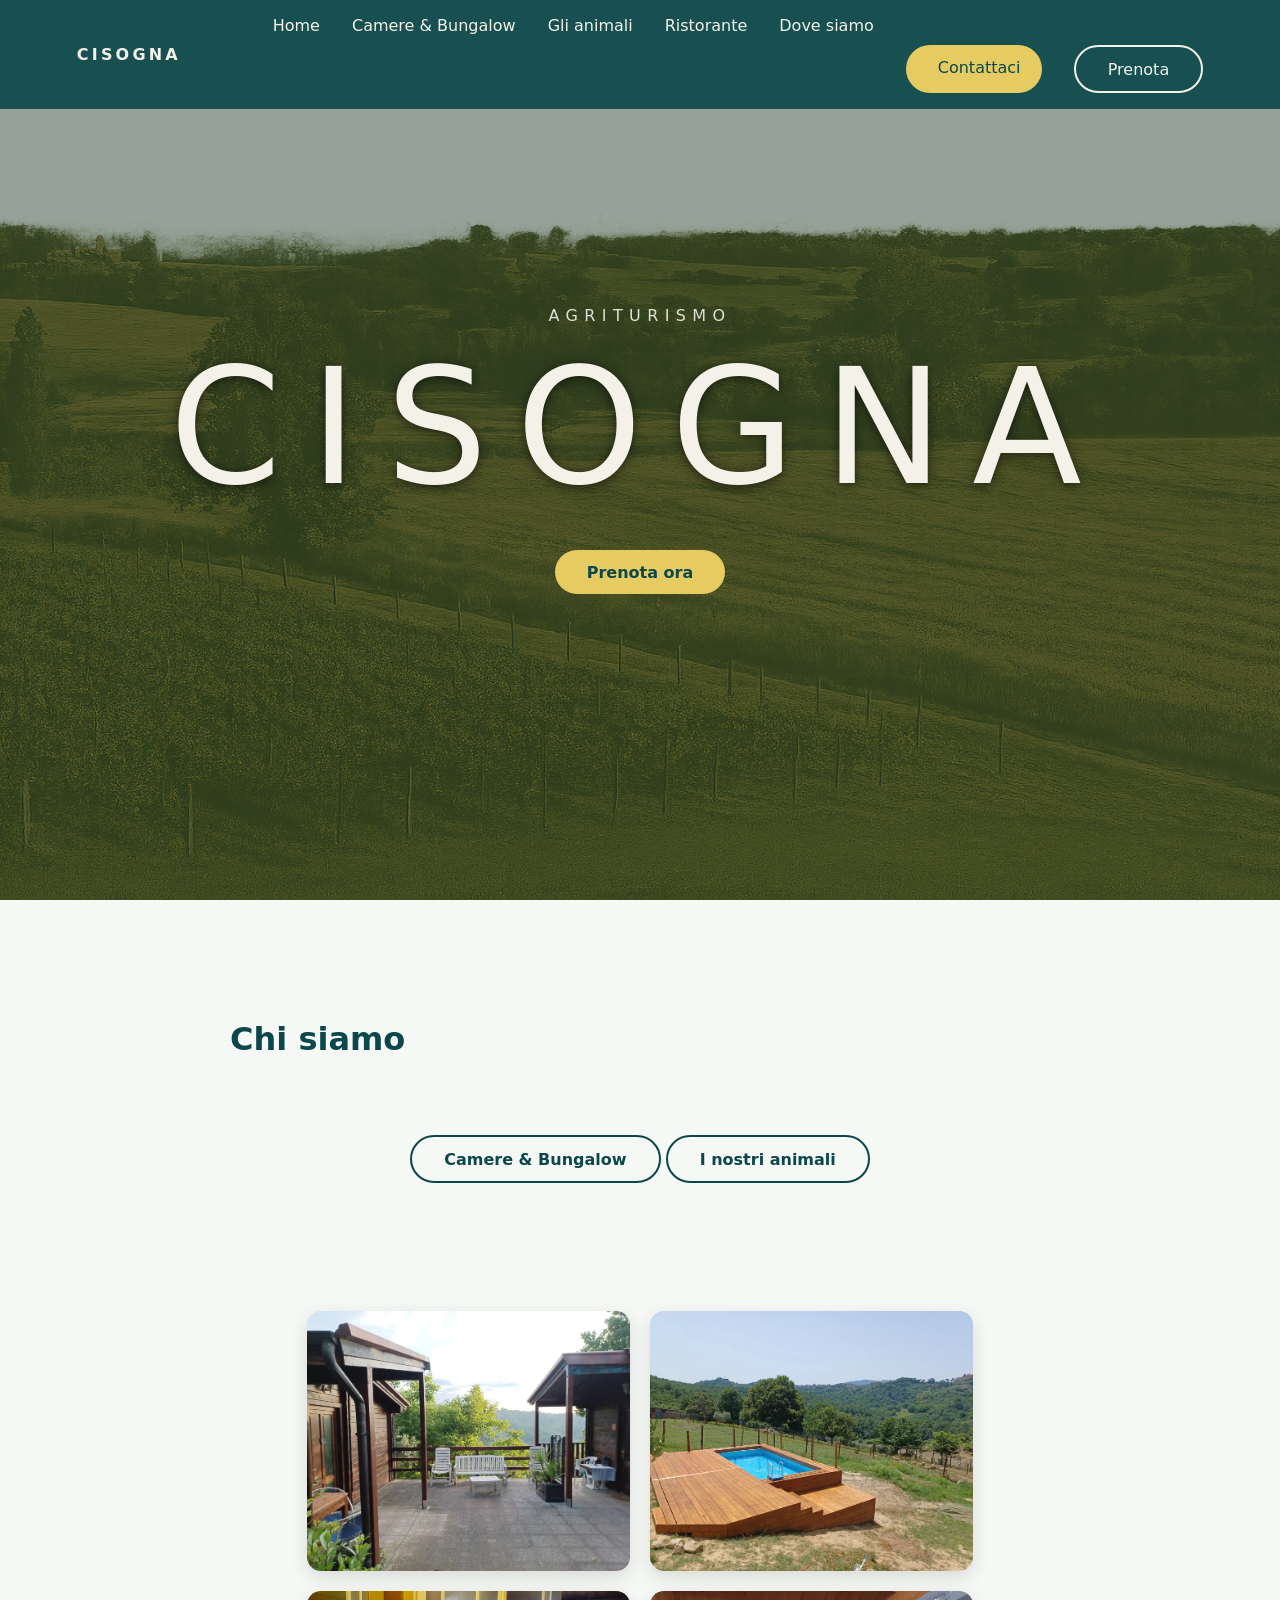
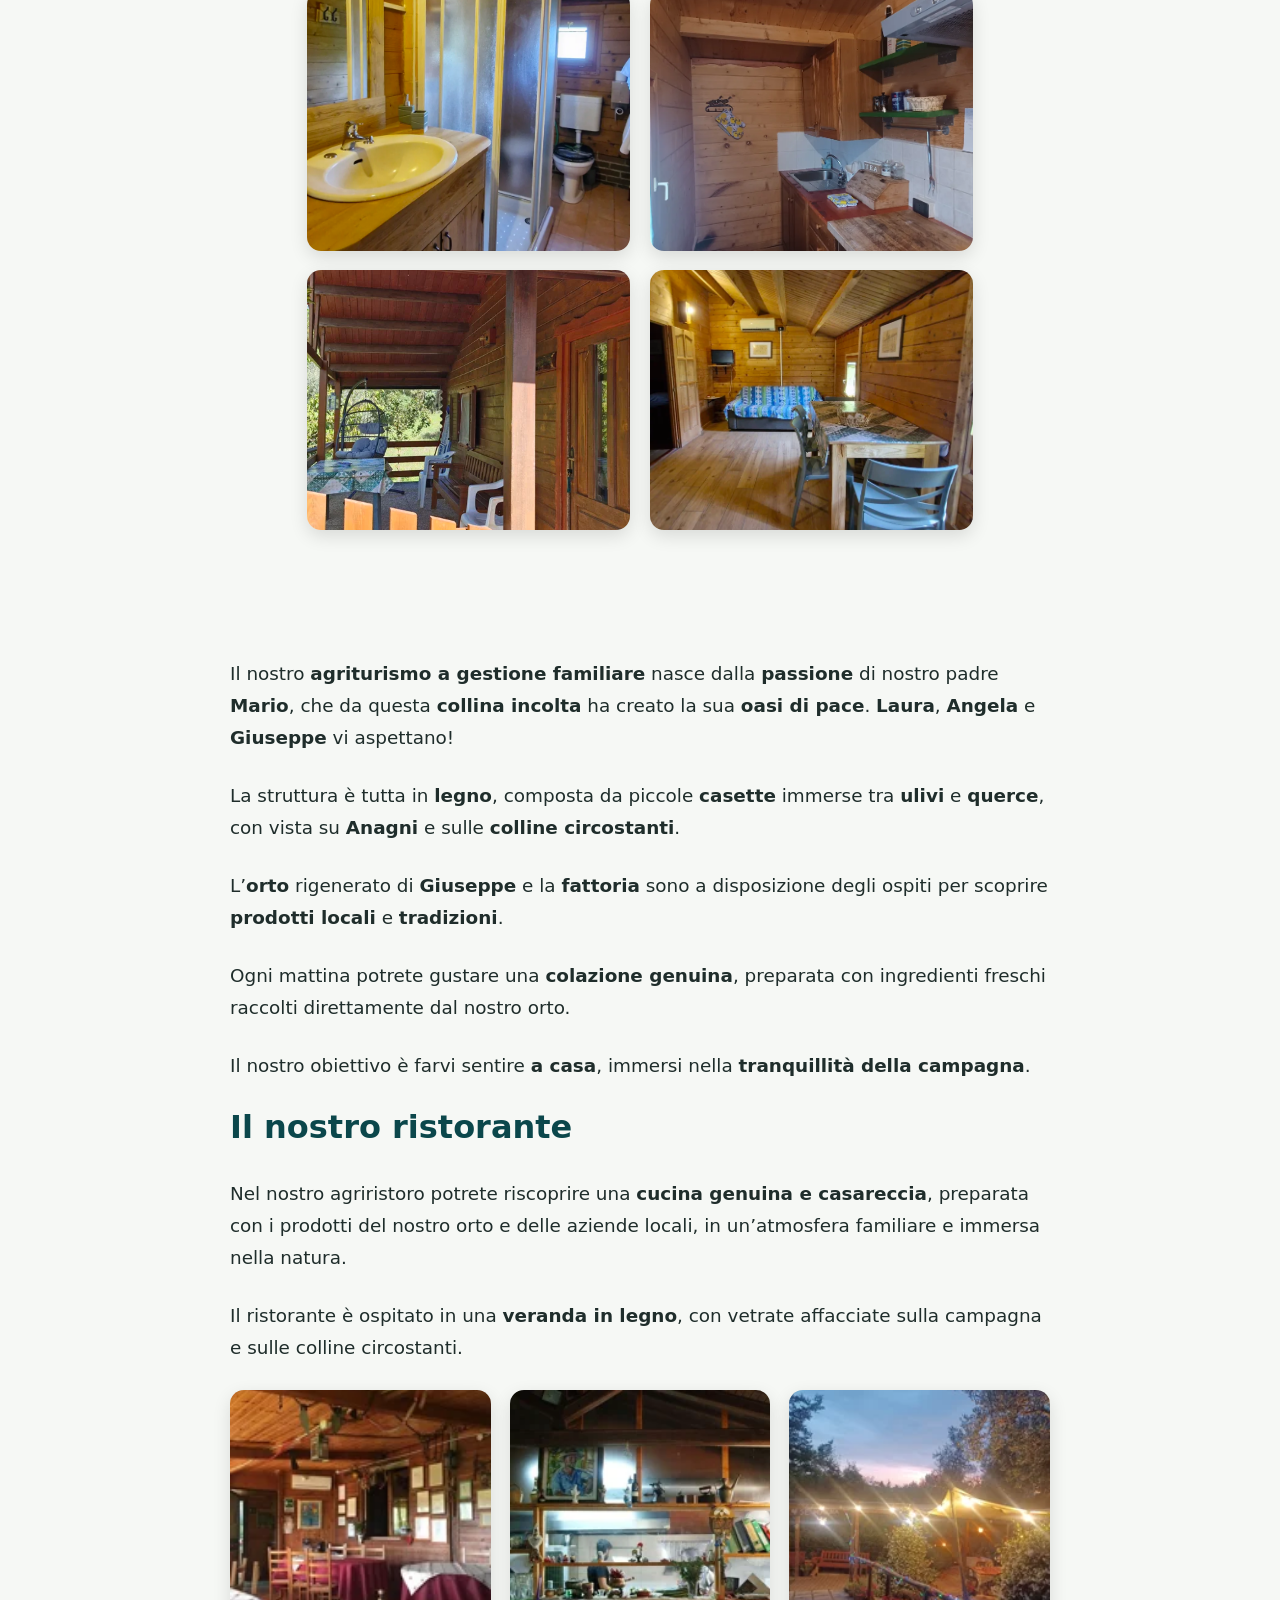
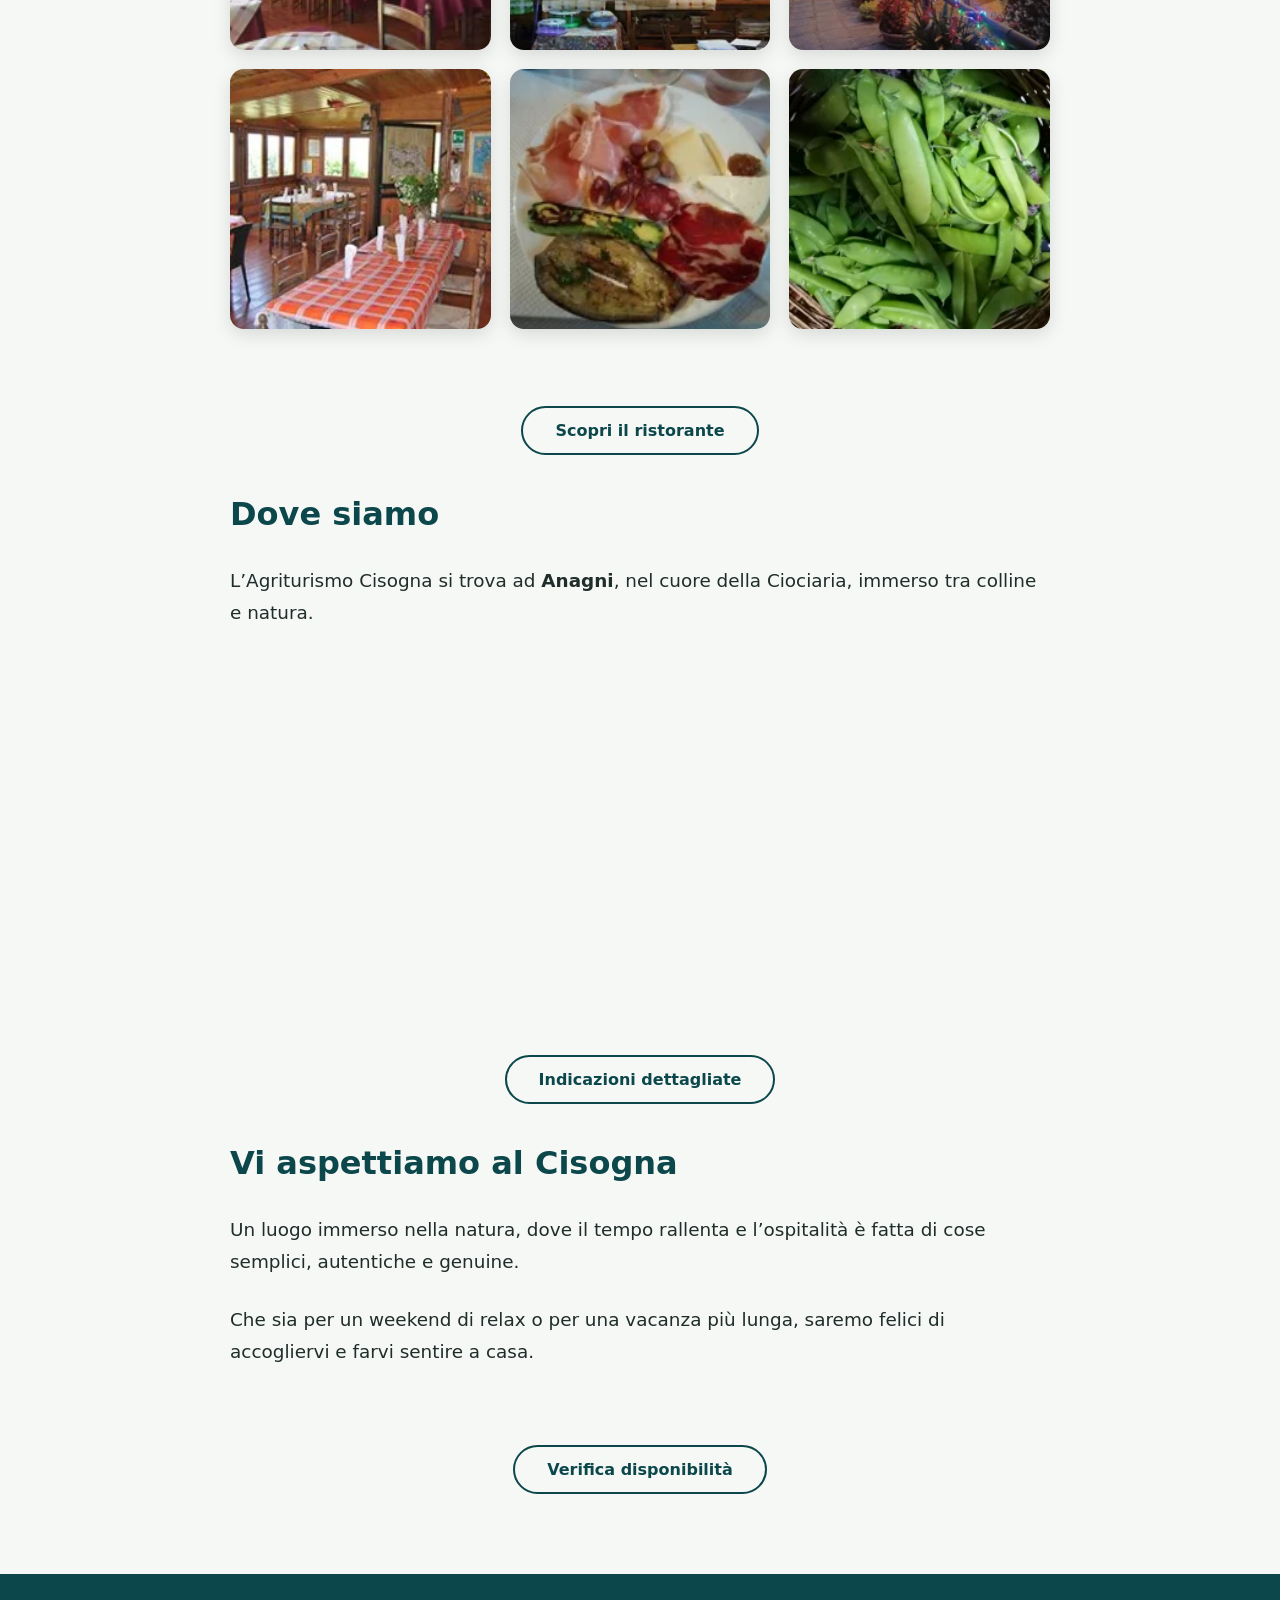
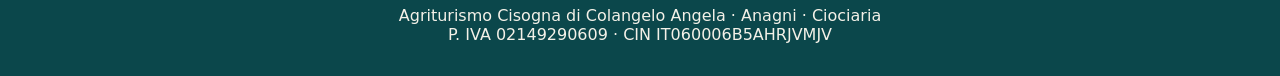
==== commit 773476eb: "added section ristorante" ====
--- a/index.html
+++ b/index.html
@@ -104,6 +104,37 @@
     </section>
 
     <section class="text-block">
+      <h2>Il nostro ristorante</h2>
+
+      <p>
+        Nel nostro agriristoro potrete riscoprire una <strong>cucina genuina e casareccia</strong>,
+        preparata con i prodotti del nostro orto e delle aziende locali, in un’atmosfera
+        familiare e immersa nella natura.
+      </p>
+
+      <p>
+        Il ristorante è ospitato in una <strong>veranda in legno</strong>, con
+        vetrate affacciate sulla campagna e sulle colline circostanti.
+      </p>
+
+      <div class="gallery-grid">
+        <img src="assets/images/ristorante_01.webp" alt="Agriturismo Cisogna - Ristorante">
+        <img src="assets/images/ristorante_02.webp" alt="Agriturismo Cisogna - Cucina">
+        <img src="assets/images/ristorante_03.webp" alt="Agriturismo Cisogna - Piatti">
+        <img src="assets/images/ristorante_04.webp" alt="Agriturismo Cisogna - Tavoli all'aperto">
+        <img src="assets/images/ristorante_05.webp" alt="Agriturismo Cisogna - Ristorante">
+        <img src="assets/images/ristorante_06.webp" alt="Agriturismo Cisogna - Cucina">
+      </div>
+
+      <div class="cta-block">
+        <a href="ristorante.html" class="cta cta-outline">
+          Scopri il ristorante
+        </a>
+      </div>
+    </section>
+    
+
+    <section class="text-block margin-40">
       <h2>Dove siamo</h2>
 
       <p>
@@ -124,27 +155,25 @@
       </div>
     </section>
 
-  <section class="text-block margin-40">
-    <h2>Vi aspettiamo al Cisogna</h2>
+    <section class="text-block margin-40">
+      <h2>Vi aspettiamo al Cisogna</h2>
 
-    <p>
-      Un luogo immerso nella natura, dove il tempo rallenta e
-      l’ospitalità è fatta di cose semplici, autentiche e genuine.
-    </p>
+      <p>
+        Un luogo immerso nella natura, dove il tempo rallenta e
+        l’ospitalità è fatta di cose semplici, autentiche e genuine.
+      </p>
 
-    <p>
-      Che sia per un weekend di relax o per una vacanza più lunga,
-      saremo felici di accogliervi e farvi sentire a casa.
-    </p>
+      <p>
+        Che sia per un weekend di relax o per una vacanza più lunga,
+        saremo felici di accogliervi e farvi sentire a casa.
+      </p>
 
-    <div class="cta-block">
-      <a href="https://direct-book.com/properties/agriturismocisognadirect"
-        target="_blank"
-        class="cta cta-outline">
-        Verifica disponibilità
-      </a>
-    </div>
-  </section>
+      <div class="cta-block">
+        <a href="https://direct-book.com/properties/agriturismocisognadirect" target="_blank" class="cta cta-outline">
+          Verifica disponibilità
+        </a>
+      </div>
+    </section>
 
   </main>
 
--- a/css/main.css
+++ b/css/main.css
@@ -8,6 +8,21 @@
 html, body {
   font-family: system-ui, -apple-system, "Segoe UI", sans-serif;
   color: #1f2d2b;
+}
+
+/* GALLERY – solo pagina Ristorante */
+.page-ristorante .gallery {
+  padding: 0;
+}
+
+.page-ristorante .gallery-grid {
+  max-width: 820px;
+  margin: auto;
+}
+
+/* Immagini più basse solo in Ristorante */
+.page-ristorante .gallery-grid img {
+  height: 200px;
 }
 
 /* Liste contenuto (ristorante, prodotti, menu) */
@@ -48,11 +63,6 @@
 .max-width-cta {
   max-width: 136px;
 }
-
-.gallery {
-  margin: 4rem 0;
-}
-
 
 /*map*/
 .map {
@@ -271,6 +281,7 @@
    ========================= */
 
 .gallery {
+  margin: 4rem 0;
   padding: 4rem 6vw;
   background-color: #f6f8f5;
 }
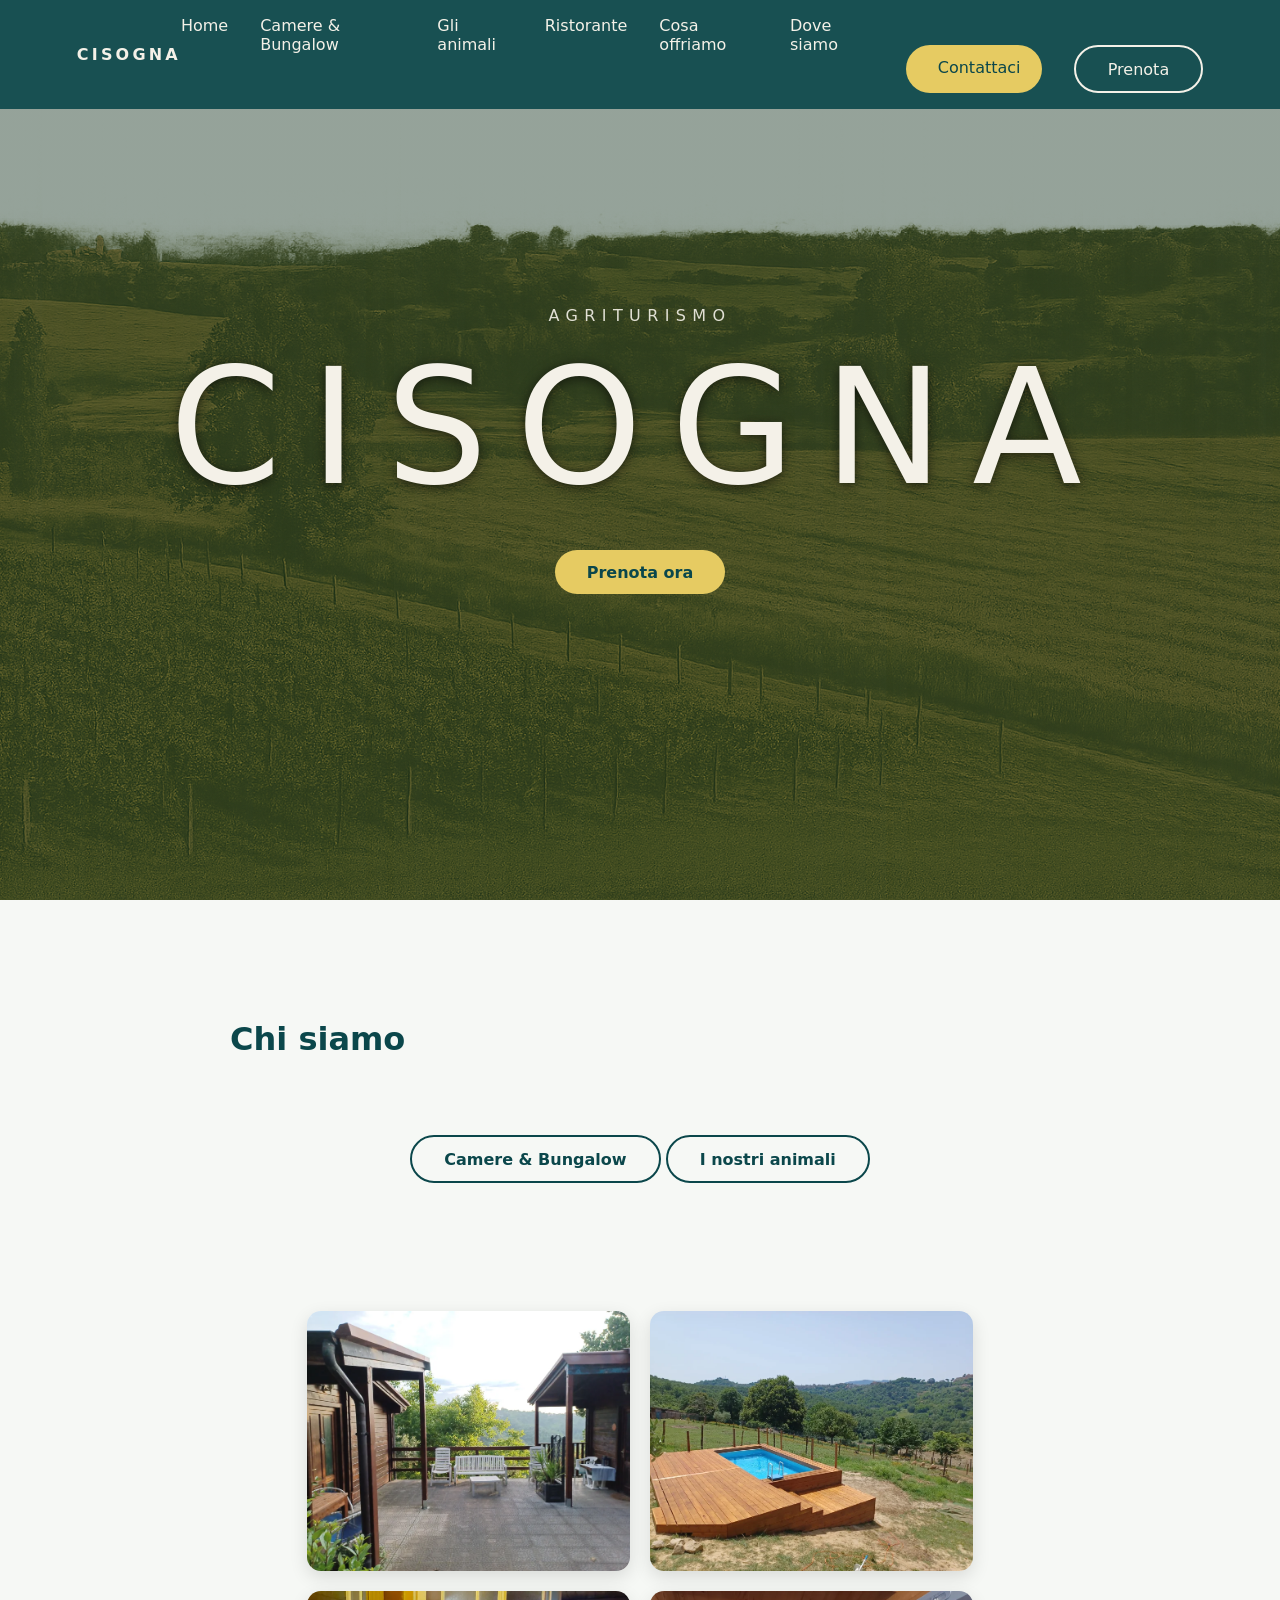
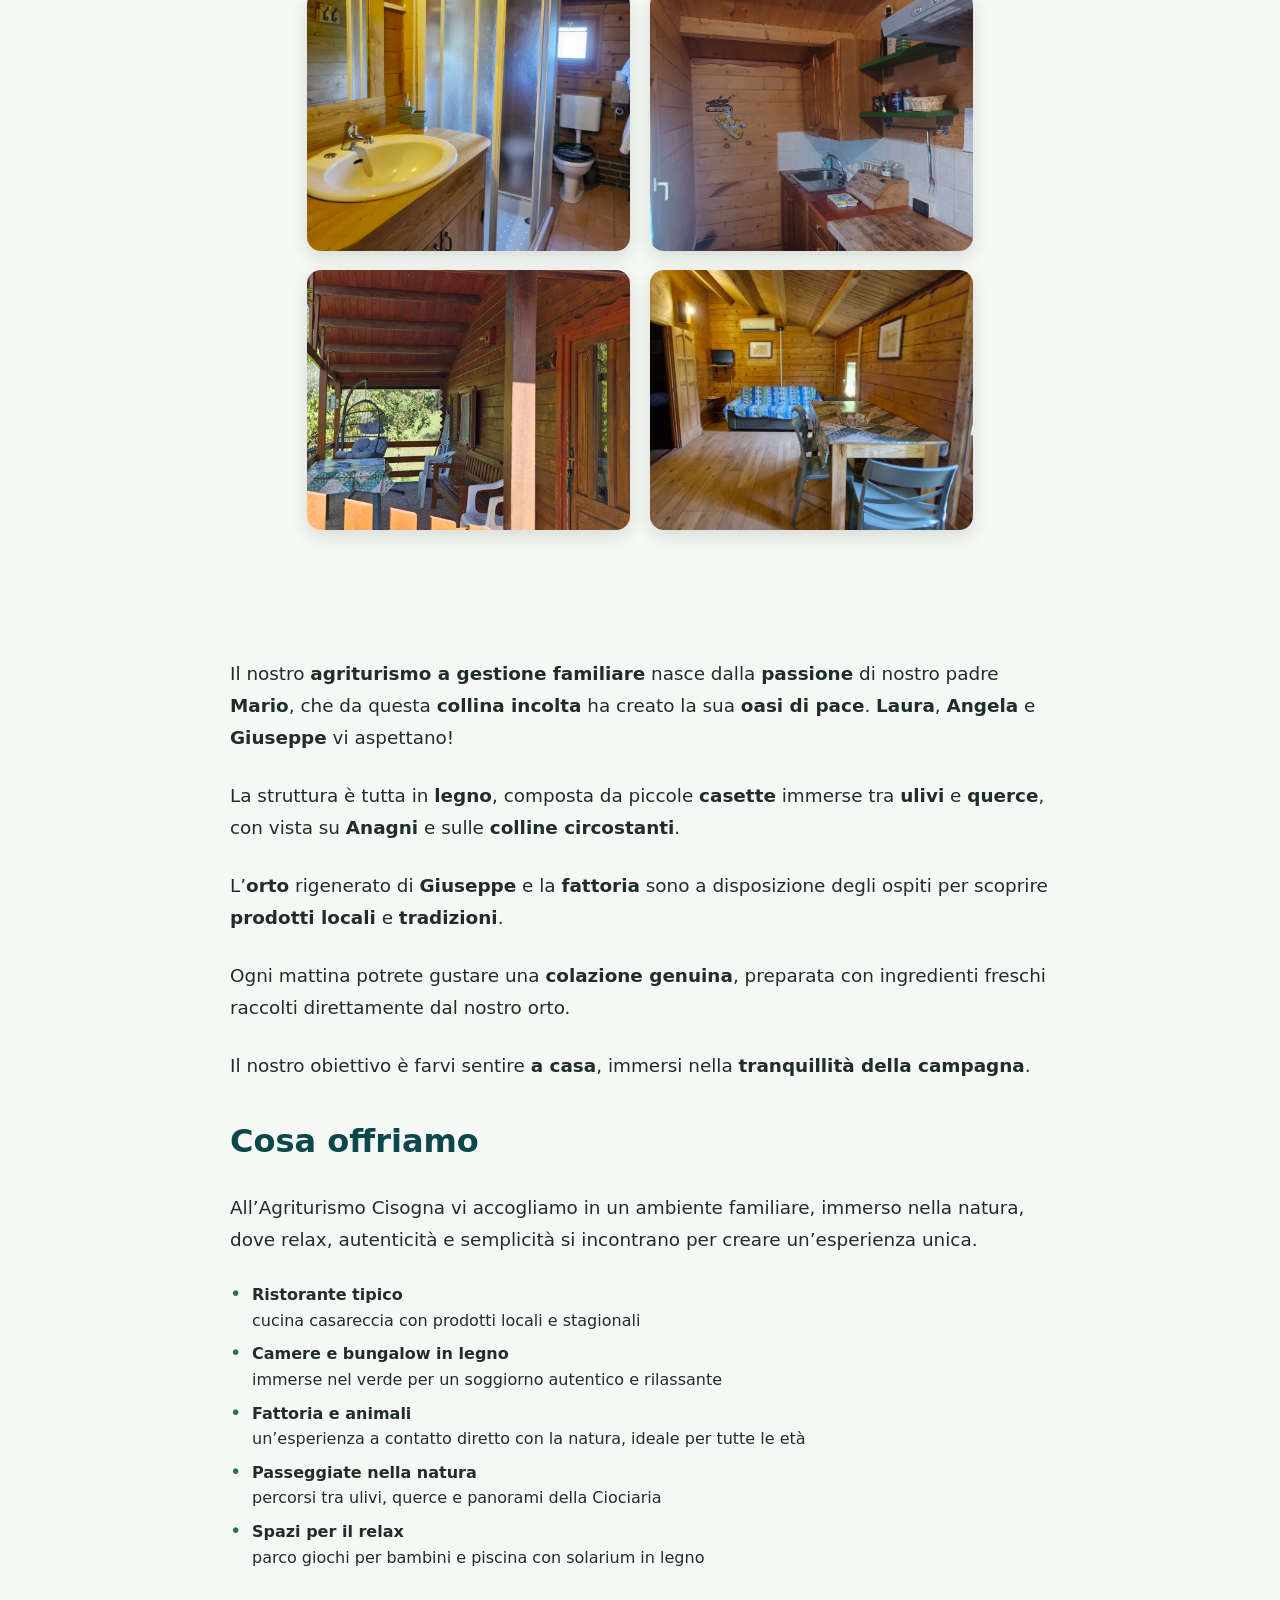
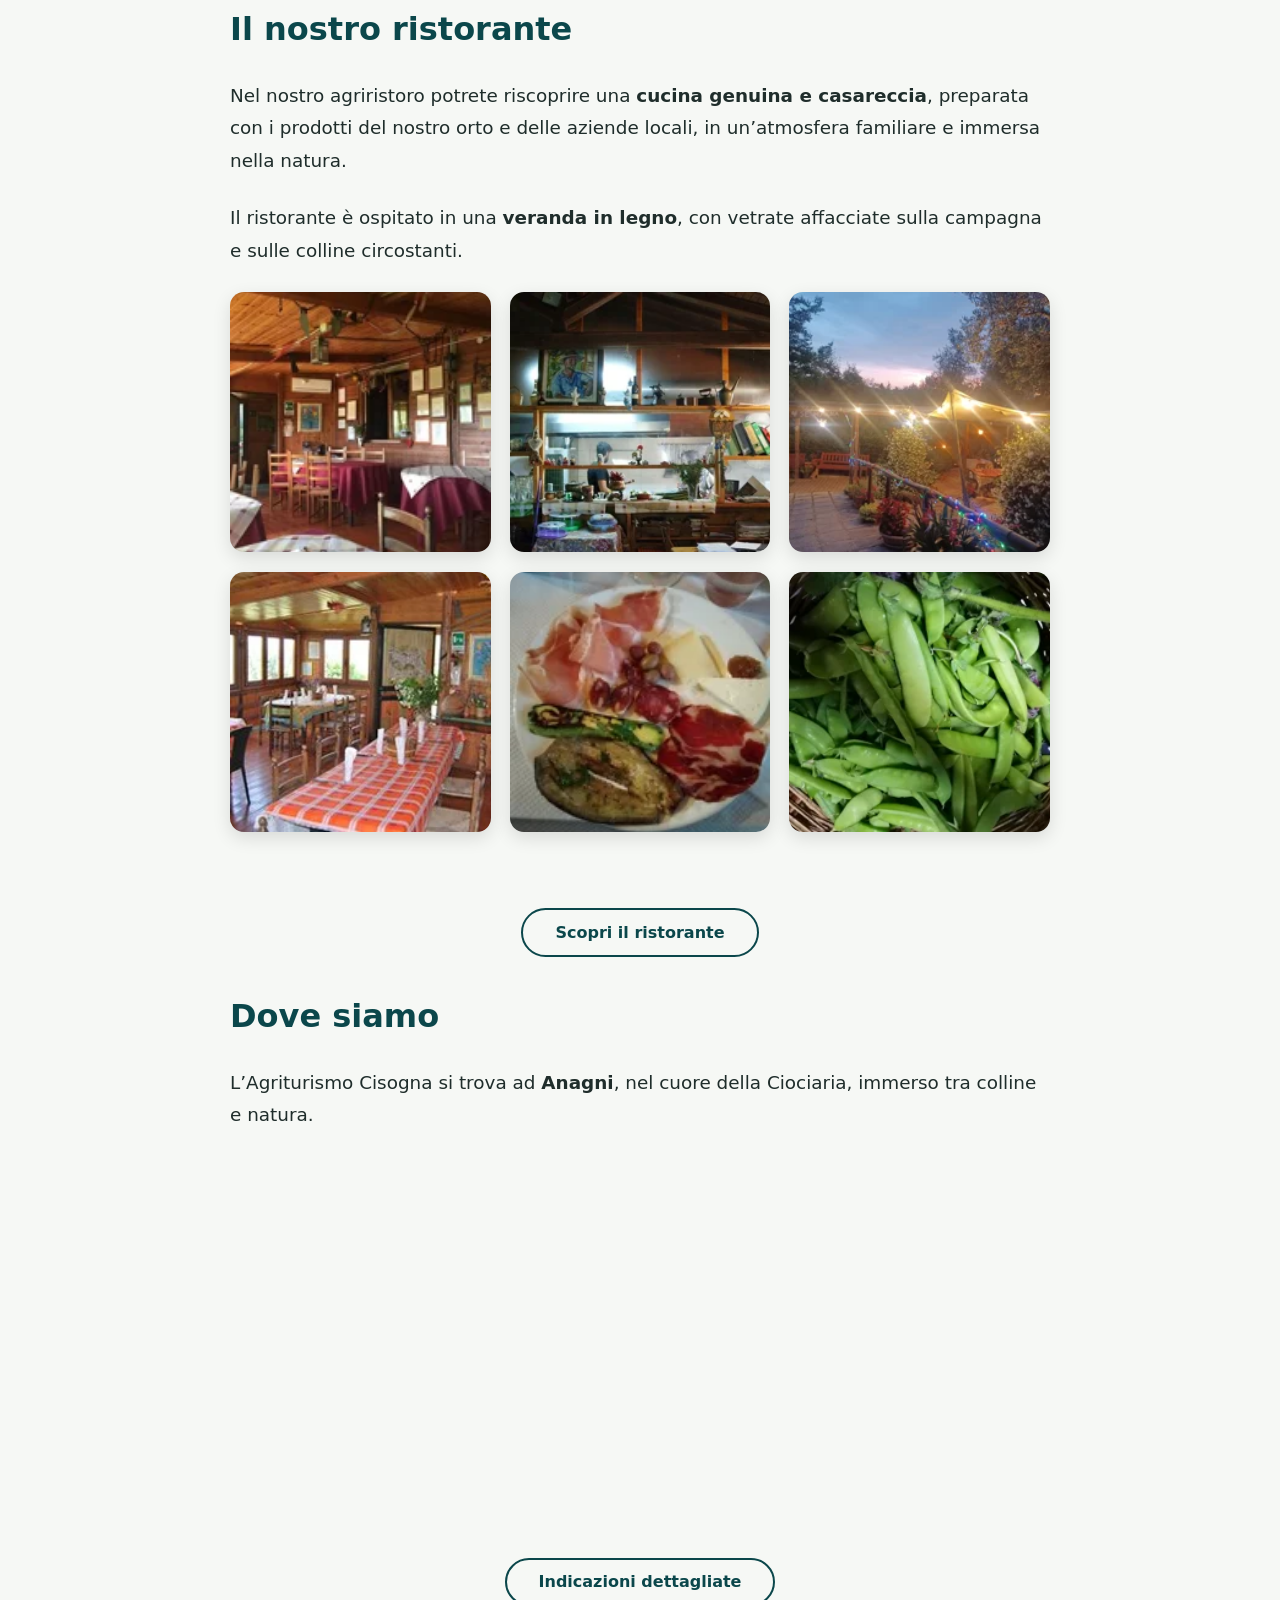
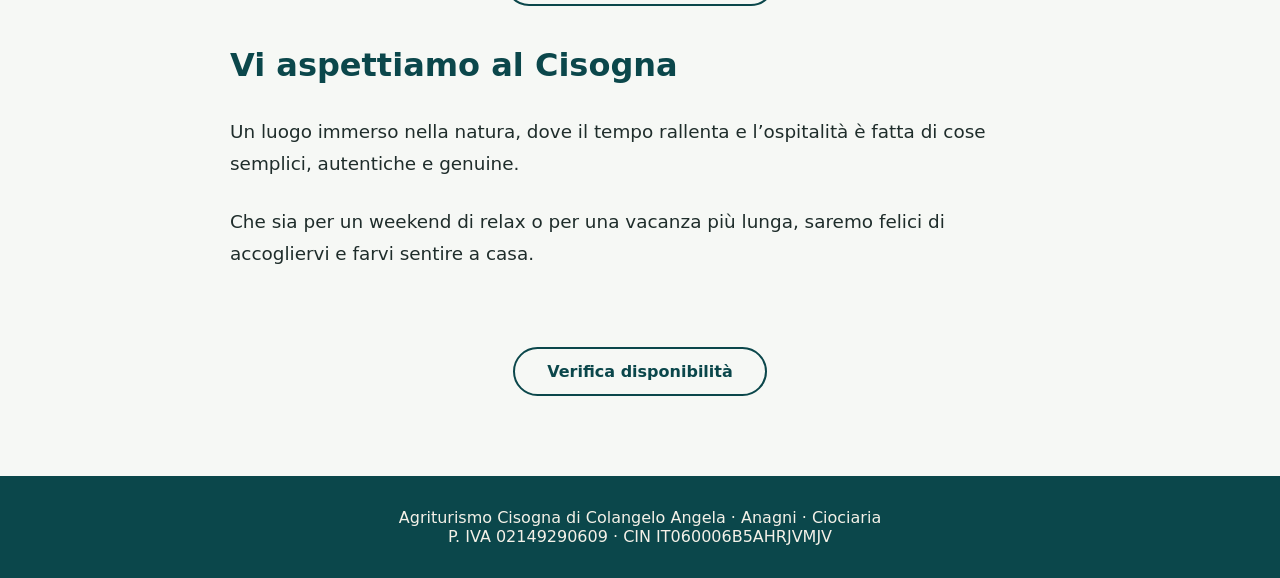
==== commit bbf2600f: "add section cosa-offriamo" ====
--- a/index.html
+++ b/index.html
@@ -25,6 +25,7 @@
       <a href="camere.html">Camere & Bungalow</a>
       <a href="animali.html">Gli animali</a>
       <a href="ristorante.html">Ristorante</a>
+      <a href="cosa-offriamo.html">Cosa offriamo</a>
       <a href="dove-siamo.html">Dove siamo</a>
       <a href="contatti.html" class="cta max-width-cta color-blue">Contattaci</a>
       <a href="https://direct-book.com/properties/agriturismocisognadirect" target="_blank"
@@ -103,7 +104,47 @@
 
     </section>
 
-    <section class="text-block">
+    <section class="text-block margin-40">
+
+      <h2>Cosa offriamo</h2>
+
+      <p class="intro">
+        All’Agriturismo Cisogna vi accogliamo in un ambiente familiare, immerso
+        nella natura, dove relax, autenticità e semplicità si incontrano per creare
+        un’esperienza unica.
+      </p>
+
+      <ul class="services-list">
+        <li>
+          <strong>Ristorante tipico</strong><br>
+          cucina casareccia con prodotti locali e stagionali
+        </li>
+
+        <li>
+          <strong>Camere e bungalow in legno</strong><br>
+          immerse nel verde per un soggiorno autentico e rilassante
+        </li>
+
+        <li>
+          <strong>Fattoria e animali</strong><br>
+          un’esperienza a contatto diretto con la natura, ideale per tutte le età
+        </li>
+
+        <li>
+          <strong>Passeggiate nella natura</strong><br>
+          percorsi tra ulivi, querce e panorami della Ciociaria
+        </li>
+
+        <li>
+          <strong>Spazi per il relax</strong><br>
+          parco giochi per bambini e piscina con solarium in legno
+        </li>
+      </ul>
+
+    </section>
+
+
+    <section class="text-block margin-40">
       <h2>Il nostro ristorante</h2>
 
       <p>
@@ -132,7 +173,7 @@
         </a>
       </div>
     </section>
-    
+
 
     <section class="text-block margin-40">
       <h2>Dove siamo</h2>
--- a/css/main.css
+++ b/css/main.css
@@ -310,3 +310,15 @@
   box-shadow: 0 10px 26px rgba(0,0,0,0.18);
 }
 
+@media (max-width: 768px) {
+  .nav-menu a.max-width-cta {
+    max-width: none;
+    width: 100%;
+    text-align: center;
+  }
+
+  .nav-menu a {
+    padding: 0.8rem 0;
+  }
+
+}
